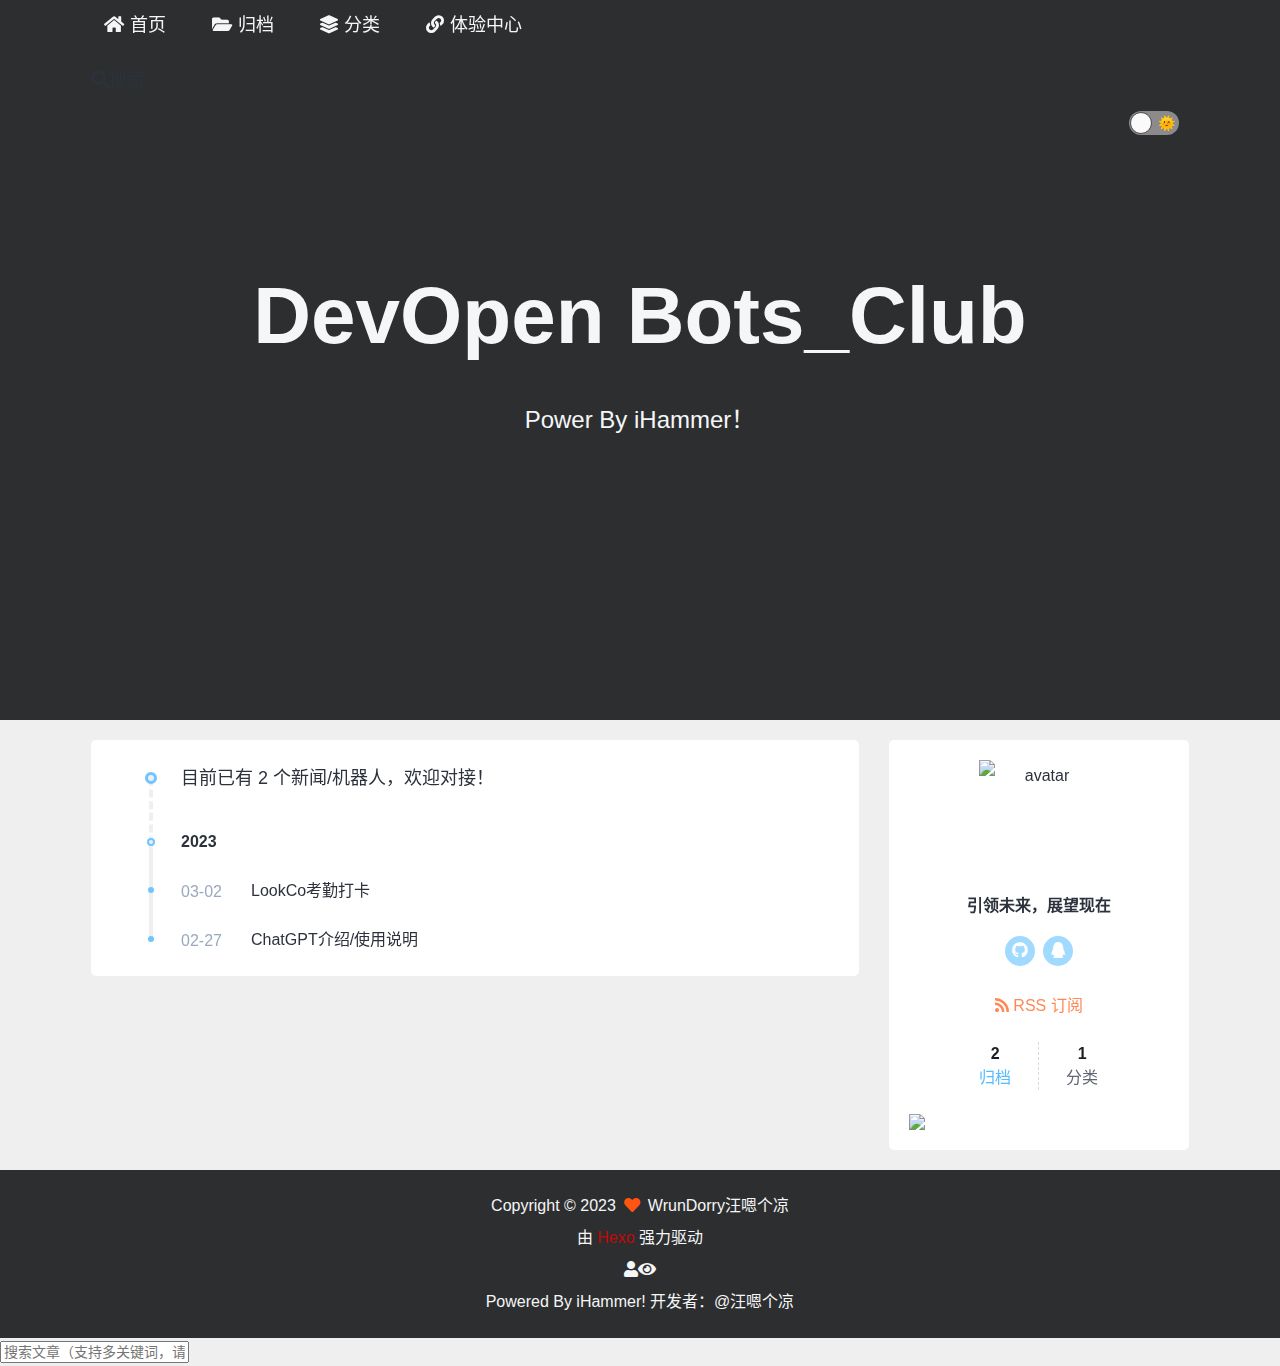
==== archives/index.html @ cbc40af6 "Site updated: 2023-03-05 19:56:07" ====
<!DOCTYPE html><html lang="zh-CN"><head><meta charset="UTF-8"><meta http-equiv="X-UA-Compatible" content="IE=edge"><meta name="viewport" content="width=device-width, initial-scale=1"><meta name="format-detection" content="telephone=no"><meta name="apple-mobile-web-app-capable" content="yes"><meta name="apple-mobile-web-app-status-bar-style" content="black"><link rel="icon" href="/images/icons/favicon-16x16.png?v=2.8.0" type="image/png" sizes="16x16"><link rel="icon" href="/images/icons/favicon-32x32.png?v=2.8.0" type="image/png" sizes="32x32"><meta property="og:type" content="website">
<meta property="og:title" content="DevOpen Bots_Club">
<meta property="og:url" content="https://wrundorry.github.io/archives/index.html">
<meta property="og:site_name" content="DevOpen Bots_Club">
<meta property="og:locale" content="zh_CN">
<meta property="article:author" content="WrunDorry汪嗯个凉">
<meta name="twitter:card" content="summary"><title>归档 | DevOpen Bots_Club</title><link ref="canonical" href="https://wrundorry.github.io/archives/index.html"><link rel="alternate" href="/atom.xml" type="application/atom+xml"><link rel="dns-prefetch" href="https://cdn.jsdelivr.net"><link rel="stylesheet" href="https://cdn.jsdelivr.net/npm/@fortawesome/fontawesome-free@5.12.1/css/all.min.css" type="text/css"><link rel="stylesheet" href="/css/index.css?v=2.8.0"><link rel="stylesheet" href="css/custom.css"><script>var Stun = window.Stun || {};
var CONFIG = {
  root: '/',
  algolia: undefined,
  assistSearch: undefined,
  fontIcon: {"prompt":{"success":"fas fa-check-circle","info":"fas fa-arrow-circle-right","warning":"fas fa-exclamation-circle","error":"fas fa-times-circle"},"copyBtn":"fas fa-copy"},
  sidebar: {"offsetTop":"20px","tocMaxDepth":6},
  header: {"enable":true,"showOnPost":true,"scrollDownIcon":false},
  postWidget: {"endText":true},
  nightMode: {"enable":true},
  back2top: {"enable":true},
  codeblock: {"style":"default","highlight":"light","wordWrap":false},
  reward: false,
  fancybox: false,
  zoomImage: {"gapAside":"20px"},
  galleryWaterfall: undefined,
  lazyload: false,
  pjax: undefined,
  externalLink: {"icon":{"enable":true,"name":"fas fa-external-link-alt"}},
  shortcuts: undefined,
  prompt: {"copyButton":"复制","copySuccess":"复制成功","copyError":"复制失败"},
  sourcePath: {"js":"js","css":"css","images":"images"},
};

window.CONFIG = CONFIG;</script><meta name="generator" content="Hexo 5.4.2"></head><body><div class="container" id="container"><header class="header" id="header"><div class="header-inner"><nav class="header-nav header-nav--fixed"><div class="header-nav-inner"><div class="header-nav-menubtn"><i class="fas fa-bars"></i></div><div class="header-nav-menu"><div class="header-nav-menu-item"><a class="header-nav-menu-item__link" href="/"><span class="header-nav-menu-item__icon"><i class="fas fa-home"></i></span><span class="header-nav-menu-item__text">首页</span></a></div><div class="header-nav-menu-item"><a class="header-nav-menu-item__link" href="/archives/"><span class="header-nav-menu-item__icon"><i class="fas fa-folder-open"></i></span><span class="header-nav-menu-item__text">归档</span></a></div><div class="header-nav-menu-item"><a class="header-nav-menu-item__link" href="/categories/"><span class="header-nav-menu-item__icon"><i class="fas fa-layer-group"></i></span><span class="header-nav-menu-item__text">分类</span></a></div><div class="header-nav-menu-item"><a class="header-nav-menu-item__link" href="/guild/"><span class="header-nav-menu-item__icon"><i class="fa fa-link"></i></span><span class="header-nav-menu-item__text">体验中心</span></a></div></div><div class="header-nav-search"><span class="header-nav-search__icon"><i class="fas fa-search"></i></span><span class="header-nav-search__text">搜索</span></div><div class="header-nav-mode"><div class="mode"><div class="mode-track"><span class="mode-track-moon"></span><span class="mode-track-sun"></span></div><div class="mode-thumb"></div></div></div></div></nav><div class="header-banner"><div class="header-banner-info"><div class="header-banner-info__title">DevOpen  Bots_Club</div><div class="header-banner-info__subtitle">Power By iHammer！</div></div></div></div></header><main class="main" id="main"><div class="main-inner"><div class="content-wrap" id="content-wrap"><div class="content" id="content"><div class="archive"><div class="archive-total">目前已有 2 个新闻/机器人，欢迎对接！</div><section class="timeline"><time class="timeline-item timeline-item--year">2023</time><article class="timeline-item"><time class="timeline-item__time">03-02</time><h2 class="timeline-item__title"><a class="timeline-item__link" href="/2023/03/02/KaoQin/">LookCo考勤打卡</a></h2></article><article class="timeline-item"><time class="timeline-item__time">02-27</time><h2 class="timeline-item__title"><a class="timeline-item__link" href="/2023/02/27/ChatGPT/">ChatGPT介绍/使用说明</a></h2></article></section></div></div></div><div class="sidebar-wrap" id="sidebar-wrap"><aside class="sidebar" id="sidebar"><section class="sidebar-toc hide"></section><!-- ov = overview--><section class="sidebar-ov"><div class="sidebar-ov-author"><div class="sidebar-ov-author__avatar"><img class="sidebar-ov-author__avatar_img" src="/images/icons/stun-logo.svg" alt="avatar"></div><p class="sidebar-ov-author__text">引领未来，展望现在</p></div><div class="sidebar-ov-social"><a class="sidebar-ov-social-item" href="https://github.com/WrunDorry" target="_blank" rel="noopener" data-popover="Github" data-popover-pos="up"><span class="sidebar-ov-social-item__icon"><i class="fab fa-github"></i></span></a><a class="sidebar-ov-social-item" href="2862443924" target="_blank" rel="noopener" data-popover="QQ" data-popover-pos="up"><span class="sidebar-ov-social-item__icon"><i class="fab fa-qq"></i></span></a></div><div class="sidebar-ov-feed"><span class="sidebar-ov-feed-rss"><a class="sidebar-ov-feed-rss__link" href="/atom.xml" target="_blank" rel="noopener"><span class="sidebar-ov-feed-rss__icon"><i class="fas fa-rss"></i></span><span>RSS 订阅</span></a></span></div><div class="sidebar-ov-state"><a class="sidebar-ov-state-item sidebar-ov-state-item--posts" href="/archives/"><div class="sidebar-ov-state-item__count">2</div><div class="sidebar-ov-state-item__name">归档</div></a><a class="sidebar-ov-state-item sidebar-ov-state-item--categories" href="/categories/"><div class="sidebar-ov-state-item__count">1</div><div class="sidebar-ov-state-item__name">分类</div></a></div><div class="sidebar-ov-cc"><a href="https://creativecommons.org/licenses/by-nc-sa/4.0/deed.en" target="_blank" rel="noopener" data-popover="知识共享许可协议" data-popover-pos="up"><img src="/images/cc-by-nc-sa.svg"></a></div></section></aside></div><div class="clearfix"></div></div></main><footer class="footer" id="footer"><div class="footer-inner"><div><span>Copyright © 2023</span><span class="footer__icon"><i class="fas fa-heart"></i></span><span>WrunDorry汪嗯个凉</span></div><div><span>由 <a href="http://hexo.io/" title="Hexo" target="_blank" rel="noopener">Hexo</a> 强力驱动</span></div><div class="busuanzi"><span class="busuanzi-siteuv"><span class="busuanzi-siteuv__icon" data-popover-pos="up" data-popover="访问人数"><i class="fas fa-user"></i></span><span class="busuanzi-siteuv__value" id="busuanzi_value_site_uv"></span></span><span class="busuanzi-sitepv"><span class="busuanzi-siteuv__icon" data-popover-pos="up" data-popover="浏览总量"><i class="fas fa-eye"></i></span><span class="busuanzi-siteuv__value" id="busuanzi_value_site_pv"></span></span></div><div>Powered By iHammer! 开发者：@汪嗯个凉</div></div></footer><div class="loading-bar" id="loading-bar"><div class="loading-bar__progress"></div></div><div class="back2top" id="back2top"><span class="back2top__icon"><i class="fas fa-rocket"></i></span></div></div><div class="search-mask"></div><div class="search-popup"><span class="search-close"></span><div class="search-input"><input placeholder="搜索文章（支持多关键词，请用空格分隔）"></div><div class="search-results"></div></div><script src="https://cdn.jsdelivr.net/npm/jquery@v3.4.1/dist/jquery.min.js"></script><script src="https://cdn.jsdelivr.net/npm/velocity-animate@1.5.2/velocity.min.js"></script><script src="https://cdn.jsdelivr.net/npm/velocity-animate@1.5.2/velocity.ui.min.js"></script><script>function initSearch() {
  var isXML = true;
  var search_path = 'search.json';

  if (!search_path) {
    search_path = 'search.xml';
  } else if (/json$/i.test(search_path)) {
    isXML = false;
  }

  var path = '/' + search_path;
  $.ajax({
    url: path,
    dataType: isXML ? 'xml' : 'json',
    async: true,
    success: function (res) {
      var datas = isXML ? $('entry', res).map(function () {
        // 将 XML 转为 JSON
        return {
          title: $('title', this).text(),
          content: $('content', this).text(),
          url: $('url', this).text()
        };
      }).get() : res;
      var $input = $('.search-input input');
      var $result = $('.search-results');
      // 搜索对象（标题、内容）的权重，影响显示顺序
      var WEIGHT = { title: 100, content: 1 };
      var searchPost = function () {
        var searchText = $input.val().toLowerCase().trim();
        // 根据空白字符分隔关键字
        var keywords = searchText.split(/[\s]+/);
        // 搜索结果
        var matchPosts = [];

        // 有多个关键字时，将原文字整个保存下来
        if (keywords.length > 1) {
          keywords.push(searchText);
        }
        // 防止未输入字符时搜索
        if (searchText.length > 0) {
          datas.forEach(function (data) {
            var isMatch  = false;
            // 没有标题的文章使用预设的 i18n 变量代替
            var title = (data.title && data.title.trim()) || '[ 文章无标题 ]';
            var titleLower = title && title.toLowerCase();
            // 删除 HTML 标签 和 所有空白字符
            var content = data.content && data.content.replace(/<[^>]+>/g, '');
            var contentLower = content && content.toLowerCase();
            // 删除重复的 /
            var postURL = data.url && decodeURI(data.url).replace(/\/{2,}/g, '/');
            // 标题中匹配到的关键词
            var titleHitSlice = [];
            // 内容中匹配到的关键词
            var contentHitSlice = [];

            keywords.forEach(function (keyword) {
              /**
              * 获取匹配的关键词的索引
              * @param {String} keyword 要匹配的关键字
              * @param {String} text 原文字
              * @param {Boolean} caseSensitive 是否区分大小写
              * @param {Number} weight 匹配对象的权重。权重大的优先显示
              * @return {Array}
              */
              function getIndexByword (word, text, caseSensitive, weight) {
                if (!word || !text) {
                  return [];
                };

                var startIndex = 0; // 每次匹配的开始索引
                var index = -1;     // 匹配到的索引值
                var result = [];    // 匹配结果

                if (!caseSensitive) {
                  word = word.toLowerCase();
                  text = text.toLowerCase();
                }

                while((index = text.indexOf(word, startIndex)) !== -1) {
                  var hasMatch = false;
                  // 索引位置相同的关键词，保留长度较长的
                  titleHitSlice.forEach(function (hit) {
                    if (hit.index === index && hit.word.length < word.length) {
                      hit.word = word;
                      hasMatch = true;
                    }
                  });
                  startIndex = index + word.length;
                  !hasMatch && result.push({ index: index, word: word, weight: weight });
                }
                return result;
              }
              titleHitSlice = titleHitSlice.concat(getIndexByword(keyword, titleLower, false, WEIGHT.title));
              contentHitSlice = contentHitSlice.concat(getIndexByword(keyword, contentLower, false, WEIGHT.content));
            });

            var hitTitle = titleHitSlice.length;
            var hitContent = contentHitSlice.length;

            if (hitTitle > 0 || hitContent > 0) {
              isMatch = true;
            }
            if (isMatch) {
              ;[titleHitSlice, contentHitSlice].forEach(function (hit) {
                // 按照匹配文字的索引的递增顺序排序
                hit.sort(function (left, right) {
                  return left.index - right.index;
                });
              });
              /**
              * 给文本中匹配到的关键词添加标记，从而进行高亮显示
              * @param {String} text 原文本
              * @param {Array} hitSlice 匹配项的索引信息
              * @param {Number} start 开始索引
              * @param {Number} end 结束索引
              * @return {String}
              */
              function highlightKeyword (text, hitSlice, start, end) {
                if (!text || !hitSlice || !hitSlice.length) {
                  return;
                }

                var result = '';
                var startIndex = start;
                var endIndex = end;
                hitSlice.forEach(function (hit) {
                  if (hit.index < startIndex) {
                    return;
                  }

                  var hitWordEnd = hit.index + hit.word.length;
                  result += text.slice(startIndex, hit.index);
                  result += '<b>' + text.slice(hit.index, hitWordEnd) + '</b>';
                  startIndex = hitWordEnd;
                });
                result += text.slice(startIndex, endIndex);
                return result;
              }

              var postData = {};
              // 文章总的搜索权重
              var postWeight = titleHitSlice.length * WEIGHT.title + contentHitSlice.length * WEIGHT.content;
              // 标记匹配关键词后的标题
              var postTitle = highlightKeyword(title, titleHitSlice, 0, title.length) || title;
              // 标记匹配关键词后的内容
              var postContent;
              // 显示内容的长度
              var SHOW_WORD_LENGTH = 200;
              // 命中关键词前的字符显示长度
              var SHOW_WORD_FRONT_LENGTH = 20;
              var SHOW_WORD_END_LENGTH = SHOW_WORD_LENGTH - SHOW_WORD_FRONT_LENGTH;

              // 截取匹配的第一个字符，前后共 200 个字符来显示
              if (contentHitSlice.length > 0) {
                var firstIndex = contentHitSlice[0].index;
                var start = firstIndex > SHOW_WORD_FRONT_LENGTH ? firstIndex - SHOW_WORD_FRONT_LENGTH : 0;
                var end = firstIndex + SHOW_WORD_END_LENGTH;
                postContent = highlightKeyword(content, contentHitSlice, start, end);
              } else { // 未匹配到内容，直接截取前 200 个字符来显示
                postContent = content.slice(0, SHOW_WORD_LENGTH);
              }
              postData.title = postTitle;
              postData.content = postContent;
              postData.url = postURL;
              postData.weight = postWeight;
              matchPosts.push(postData);
            }
          });
        }

        var resultInnerHtml = '';
        if (matchPosts.length) {
          // 按权重递增的顺序排序，使权重大的优先显示
          matchPosts.sort(function (left, right) {
            return right.weight - left.weight;
          });
          resultInnerHtml += '<ul>';
          matchPosts.forEach(function (post) {
            resultInnerHtml += '<li><a class="search-results-title" href="' + post.url + '">';
            resultInnerHtml += post.title;
            resultInnerHtml += '</a><div class="search-results-content">';
            resultInnerHtml += post.content;
            resultInnerHtml += '</div></li>';
          });
          resultInnerHtml += '</ul>';
        } else {
          resultInnerHtml += '<div class="search-results-none"><i class="far fa-meh"></i></div>';
        }
        $result.html(resultInnerHtml);
      };
      $input.on('input', searchPost);
      $input.on('keyup', function (e) {
        if (e.keyCode === Stun.utils.codeToKeyCode('Enter')) {
          searchPost();
        }
      });
    }
  });
}

function closeSearch () {
  $('body').css({ overflow: 'auto' });
  $('.search-popup').css({ display: 'none' });
  $('.search-mask').css({ display: 'none' });
}

window.addEventListener('DOMContentLoaded', function () {
  Stun.utils.pjaxReloadLocalSearch = function () {
    $('.header-nav-search').on('click', function (e) {
      e.stopPropagation();
      $('body').css('overflow', 'hidden');
      $('.search-popup')
        .velocity('stop')
        .velocity('transition.expandIn', {
          duration: 300,
          complete: function () {
            $('.search-popup input').focus();
          }
        });
      $('.search-mask')
        .velocity('stop')
        .velocity('transition.fadeIn', {
          duration: 300
        });

      initSearch();
    });
    $('.search-mask, .search-close').on('click', function () {
      closeSearch();
    });
    $(document).on('keydown', function (e) {
      // Escape <=> 27
      if (e.keyCode === Stun.utils.codeToKeyCode('Escape')) {
        closeSearch();
      }
    });
  };

  Stun.utils.pjaxReloadLocalSearch();
}, false);

function safeOpenUrl(url) {
  var newTab = window.open();
  newTab.opener = null;
  newTab.location = url;
}

function extSearch(engine) {
  var engines = {
    google: 'https://www.google.com/search?q=',
    bing: 'https://cn.bing.com/search?q=',
    baidu: 'https://www.baidu.com/s?ie=UTF-8&wd=',
  };
  var host = window.location.host;
  var query = $('.search-input input').val().toLowerCase().trim();
  var uri = engines[engine] + query + ' site:' + host;

  if (query) {
    safeOpenUrl(uri);
  } else {
    Stun.utils.popAlert('warning', '请输入字符');
  }
}

var assistSearchList = window.CONFIG.assistSearch;

if (Array.isArray(assistSearchList)) {
  assistSearchList.forEach(function (name) {
    document.querySelector('.search-btns-item--' + name).addEventListener('click', function () {
      extSearch(name);
    }, false);
  });
}</script><script src="https://cdn.jsdelivr.net/gh/sukkaw/busuanzi@latest/bsz.pure.mini.js" async></script><script src="/js/utils.js?v=2.8.0"></script><script src="/js/stun-boot.js?v=2.8.0"></script><script src="/js/scroll.js?v=2.8.0"></script><script src="/js/header.js?v=2.8.0"></script><script src="/js/sidebar.js?v=2.8.0"></script><script type="application/json" src="/search.json"></script></body></html>
---- css/index.css ----
html {
  line-height: 1.15; /* 1 */
  -webkit-text-size-adjust: 100%; /* 2 */
}
body {
  margin: 0;
}
main {
  display: block;
}
h1 {
  margin: 0.67em 0;
  font-size: 2em;
}
hr {
  overflow: visible; /* 2 */
  box-sizing: content-box; /* 1 */
  height: 0; /* 1 */
}
pre {
  font-family: monospace, monospace; /* 1 */
  font-size: 1em; /* 2 */
}
a {
  background-color: transparent;
}
abbr[title] {
  border-bottom: none; /* 1 */
  text-decoration: underline; /* 2 */
  text-decoration: underline dotted; /* 2 */
}
b,
strong {
  font-weight: bolder;
}
code,
kbd,
samp {
  font-family: monospace, monospace; /* 1 */
  font-size: 1em; /* 2 */
}
small {
  font-size: 80%;
}
sub,
sup {
  position: relative;
  font-size: 75%;
  line-height: 0;
  vertical-align: baseline;
}
sub {
  bottom: -0.25em;
}
sup {
  top: -0.5em;
}
img {
  border-style: none;
}
button,
input,
optgroup,
select,
textarea {
  margin: 0; /* 2 */
  font-family: inherit; /* 1 */
  font-size: 100%; /* 1 */
  line-height: 1.15; /* 1 */
}
button,
input {
  overflow: visible; /* 1 */
}
button,
select {
  text-transform: none; /* 1 */
}
button,
[type='button'],
[type='reset'],
[type='submit'] {
  -webkit-appearance: button;
}
button::-moz-focus-inner,
[type='button']::-moz-focus-inner,
[type='reset']::-moz-focus-inner,
[type='submit']::-moz-focus-inner {
  border-style: none;
  padding: 0;
}
button:-moz-focusring,
[type='button']:-moz-focusring,
[type='reset']:-moz-focusring,
[type='submit']:-moz-focusring {
  outline: 1px dotted ButtonText;
}
fieldset {
  padding: 0.35em 0.75em 0.625em;
}
legend {
  display: table; /* 1 */
  box-sizing: border-box; /* 1 */
  padding: 0; /* 3 */
  max-width: 100%; /* 1 */
  white-space: normal; /* 1 */
  color: inherit; /* 2 */
}
progress {
  vertical-align: baseline;
}
textarea {
  overflow: auto;
}
[type='checkbox'],
[type='radio'] {
  box-sizing: border-box; /* 1 */
  padding: 0; /* 2 */
}
[type='number']::-webkit-inner-spin-button,
[type='number']::-webkit-outer-spin-button {
  height: auto;
}
[type='search'] {
  outline-offset: -2px; /* 2 */
  -webkit-appearance: textfield; /* 1 */
}
[type='search']::-webkit-search-decoration {
  -webkit-appearance: none;
}
::-webkit-file-upload-button {
  font: inherit; /* 2 */
  -webkit-appearance: button; /* 1 */
}
details {
  display: block;
}
summary {
  display: list-item;
}
template {
  display: none;
}
[hidden] {
  display: none;
}
html {
  line-height: 1.15; /* 1 */
  -webkit-text-size-adjust: 100%; /* 2 */
}
body {
  margin: 0;
}
main {
  display: block;
}
h1 {
  margin: 0.67em 0;
  font-size: 2em;
}
hr {
  overflow: visible; /* 2 */
  -webkit-box-sizing: content-box;
  -moz-box-sizing: content-box;
  box-sizing: content-box; /* 1 */
  height: 0; /* 1 */
}
pre {
  font-family: monospace, monospace; /* 1 */
  font-size: 1em; /* 2 */
}
a {
  background-color: transparent;
}
abbr[title] {
  border-bottom: none; /* 1 */
  text-decoration: underline; /* 2 */
  text-decoration: underline dotted; /* 2 */
}
b,
strong {
  font-weight: bolder;
}
code,
kbd,
samp {
  font-family: monospace, monospace; /* 1 */
  font-size: 1em; /* 2 */
}
small {
  font-size: 80%;
}
sub,
sup {
  position: relative;
  font-size: 75%;
  line-height: 0;
  vertical-align: baseline;
}
sub {
  bottom: -0.25em;
}
sup {
  top: -0.5em;
}
img {
  border-style: none;
}
button,
input,
optgroup,
select,
textarea {
  margin: 0; /* 2 */
  font-family: inherit; /* 1 */
  font-size: 100%; /* 1 */
  line-height: 1.15; /* 1 */
}
button,
input {
  overflow: visible; /* 1 */
}
button,
select {
  text-transform: none; /* 1 */
}
button,
[type='button'],
[type='reset'],
[type='submit'] {
  -webkit-appearance: button;
}
button::-moz-focus-inner,
[type='button']::-moz-focus-inner,
[type='reset']::-moz-focus-inner,
[type='submit']::-moz-focus-inner {
  border-style: none;
  padding: 0;
}
button:-moz-focusring,
[type='button']:-moz-focusring,
[type='reset']:-moz-focusring,
[type='submit']:-moz-focusring {
  outline: 1px dotted ButtonText;
}
fieldset {
  padding: 0.35em 0.75em 0.625em;
}
legend {
  display: table; /* 1 */
  -webkit-box-sizing: border-box;
  -moz-box-sizing: border-box;
  box-sizing: border-box; /* 1 */
  padding: 0; /* 3 */
  max-width: 100%; /* 1 */
  white-space: normal; /* 1 */
  color: inherit; /* 2 */
}
progress {
  vertical-align: baseline;
}
textarea {
  overflow: auto;
}
[type='checkbox'],
[type='radio'] {
  -webkit-box-sizing: border-box;
  -moz-box-sizing: border-box;
  box-sizing: border-box; /* 1 */
  padding: 0; /* 2 */
}
[type='number']::-webkit-inner-spin-button,
[type='number']::-webkit-outer-spin-button {
  height: auto;
}
[type='search'] {
  outline-offset: -2px; /* 2 */
  -webkit-appearance: textfield; /* 1 */
}
[type='search']::-webkit-search-decoration {
  -webkit-appearance: none;
}
::-webkit-file-upload-button {
  font: inherit; /* 2 */
  -webkit-appearance: button; /* 1 */
}
details {
  display: block;
}
summary {
  display: list-item;
}
template {
  display: none;
}
[hidden] {
  display: none;
}
:root {
  --color-gray-100: #fff;
  --color-gray-150: #f9f9f9;
  --color-gray-200: #f5f6f7;
  --color-gray-250: #efefef;
  --color-gray-260: #e5e7ea;
  --color-gray-300: #dadada;
  --color-gray-400: #ccd0d5;
  --color-gray-500: #bec3c9;
  --color-gray-550: #adadad;
  --color-gray-600: #8d949e;
  --color-gray-650: #757474;
  --color-gray-700: #606770;
  --color-gray-800: #444950;
  --color-gray-850: #303846;
  --color-gray-900: #2c323c;
  --color-gray-950: #1c1e21;
  --color-font: var(--color-gray-900);
  --color-card: var(--color-gray-100);
  --color-blue-200: #ebeef5;
}
html.nightmode {
  --color-gray-100: #1c1e21;
  --color-gray-150: #2c323c;
  --color-gray-200: #303846;
  --color-gray-250: #444950;
  --color-gray-260: #555b64;
  --color-gray-300: #606770;
  --color-gray-400: #757474;
  --color-gray-500: #8d949e;
  --color-gray-550: #959595;
  --color-gray-600: #bec3c9;
  --color-gray-650: #ccd0d5;
  --color-gray-700: #dadada;
  --color-gray-800: #eaecef;
  --color-gray-850: #f5f6f7;
  --color-gray-900: #f9f9f9;
  --color-gray-950: #fff;
  --color-font: var(--color-gray-600);
  --color-card: var(--color-gray-150);
  --color-blue-200: #444950;
}
::selection {
  color: #fff;
  background-color: #8be0e1;
}
*,
*::before,
*::after {
  -webkit-box-sizing: inherit;
  -moz-box-sizing: inherit;
  box-sizing: inherit;
}
html {
  -webkit-box-sizing: border-box;
  -moz-box-sizing: border-box;
  box-sizing: border-box;
  font-size: 20px;
}
body {
  margin: 0;
  padding: 0;
  font-family: 'PingFang SC', 'Microsoft YaHei', sans-serif, Arial;
  font-size: 14px;
  line-height: 2;
  color: var(--color-font);
  background-color: var(--color-gray-250);
}
h1,
h2,
h3,
h4,
h5,
h6 {
  padding: 0;
  font-family: 'PingFang SC', 'Microsoft YaHei', sans-serif, Arial;
  font-weight: 700;
  line-height: 1.5;
}
h1 {
  font-size: 2em;
}
h2 {
  font-size: 1.5em;
}
h3 {
  font-size: 1.25em;
}
h4 {
  font-size: 1em;
}
h5 {
  font-size: 0.875em;
}
h6 {
  font-size: 0.85em;
}
p {
  margin: 0 0 1rem;
}
a {
  text-decoration: none;
  color: #058ed2;
  background-color: transparent;
  outline: none;
  cursor: pointer;
}
img,
video,
iframe {
  display: block;
  margin-right: auto;
  margin-left: auto;
  max-width: 100%;
}
hr {
  margin: 1rem 0;
  border: 2px dashed #b8dcfd;
  height: 0;
}
blockquote {
  margin: 0;
  border-left: 5px solid var(--color-gray-300);
  padding: 0 1rem;
  background-color: var(--color-gray-200);
}
blockquote cite::before {
  content: '--';
  padding: 0 0.25rem;
}
code {
  white-space: normal;
  word-wrap: break-word;
  word-break: break-word;
  border-radius: 3px;
  padding: 1px 5px;
  font-family: 'Source Code Pro', Consolas, Menlo, Monaco, 'Courier New', monospace;
  font-size: 0.95em;
  color: var(--color-gray-700);
  background-color: var(--color-gray-200);
}
dt {
  font-weight: 700;
}
dd {
  margin: 0;
  padding: 0;
}
table {
  border-spacing: 0;
  border-collapse: collapse;
  width: 100%;
}
th,
td {
  border: 1px solid var(--color-blue-200);
  padding: 0 5px;
}
acronym,
abbr {
  cursor: help;
}
kbd {
  display: inline-block;
  border: 1px solid var(--color-gray-500);
  border-radius: 3px;
  padding: 0.1rem 0.2rem;
  font-family: consolas, 'Liberation Mono', courier, monospace;
  font-size: 0.85em;
  font-weight: 700;
  line-height: 1;
  white-space: nowrap;
  color: var(--color-gray-850);
  background-color: var(--color-gray-150);
  -webkit-box-shadow: 0 -1px 0 var(--color-gray-300) inset;
  box-shadow: 0 -1px 0 var(--color-gray-300) inset;
}
.clearfix {
  zoom: 1;
}
.clearfix:before,
.clearfix:after {
  content: "";
  display: table;
}
.clearfix:after {
  clear: both;
}
[data-popover] {
  position: relative;
}
[data-popover]::before {
  position: absolute;
  top: 0;
  left: 50%;
  z-index: 2;
  font-family: sans-serif, Arial;
  font-size: 14px;
  font-weight: normal;
  font-style: normal;
  line-height: 2;
  white-space: nowrap;
  color: #fff;
  background-color: rgba(0,0,0,0.9);
  opacity: 0;
  -ms-filter: "progid:DXImageTransform.Microsoft.Alpha(Opacity=0)";
  filter: alpha(opacity=0);
  text-shadow: none;
  -webkit-transition: opacity 0.2s ease, -webkit-transform 0.2s ease;
  -moz-transition: opacity 0.2s ease, -moz-transform 0.2s ease;
  -o-transition: opacity 0.2s ease, -o-transform 0.2s ease;
  -ms-transition: opacity 0.2s ease, -ms-transform 0.2s ease;
  transition: opacity 0.2s ease, transform 0.2s ease;
  -webkit-transform: translate(-50%, -70%);
  -moz-transform: translate(-50%, -70%);
  -o-transform: translate(-50%, -70%);
  -ms-transform: translate(-50%, -70%);
  transform: translate(-50%, -70%);
  pointer-events: none;
}
[data-popover]::before {
  content: attr(data-popover);
  border-radius: 4px;
  padding: 0.2rem 0.6rem;
}
@media (min-width: 991.98px) {
  [data-popover-pos='up']:hover::before {
    opacity: 1;
    -ms-filter: none;
    filter: none;
    -webkit-transform: translate(-50%, -120%);
    -moz-transform: translate(-50%, -120%);
    -o-transform: translate(-50%, -120%);
    -ms-transform: translate(-50%, -120%);
    transform: translate(-50%, -120%);
  }
}
.stun-message {
  position: fixed;
  top: 1rem;
  left: 50%;
  z-index: 2;
  -webkit-transform: translateX(-50%);
  -moz-transform: translateX(-50%);
  -o-transform: translateX(-50%);
  -ms-transform: translateX(-50%);
  transform: translateX(-50%);
}
.stun-alert {
  position: relative;
  border-radius: 3px;
  padding: 8px 12px;
  font-size: 16px;
  line-height: 1rem;
  background-color: #fff;
  -webkit-box-shadow: 0 4px 12px rgba(0,0,0,0.15);
  box-shadow: 0 4px 12px rgba(0,0,0,0.15);
}
.stun-alert-success {
  color: #52c41a;
}
.stun-alert-success ~ i {
  color: #52c41a;
}
.stun-alert-info {
  color: #1890ff;
}
.stun-alert-info ~ i {
  color: #1890ff;
}
.stun-alert-warning {
  color: #faad14;
}
.stun-alert-warning ~ i {
  color: #faad14;
}
.stun-alert-error {
  color: #f5222d;
}
.stun-alert-error ~ i {
  color: #f5222d;
}
.stun-alert-description {
  margin-left: 0.5rem;
}
.anime-close::before,
.anime-close::after {
  -webkit-transition: -webkit-transform 0.2s ease;
  -moz-transition: -moz-transform 0.2s ease;
  -o-transition: -o-transform 0.2s ease;
  -ms-transition: -ms-transform 0.2s ease;
  transition: transform 0.2s ease;
  -webkit-transform: rotate(-45deg);
  -moz-transform: rotate(-45deg);
  -o-transform: rotate(-45deg);
  -ms-transform: rotate(-45deg);
  transform: rotate(-45deg);
}
.anime-close::after {
  -webkit-transform: rotate(-135deg);
  -moz-transform: rotate(-135deg);
  -o-transform: rotate(-135deg);
  -ms-transform: rotate(-135deg);
  transform: rotate(-135deg);
}
.anime-close:hover::before,
.anime-close:hover::after {
  -webkit-transform: rotate(0);
  -moz-transform: rotate(0);
  -o-transform: rotate(0);
  -ms-transform: rotate(0);
  transform: rotate(0);
}
body {
  position: relative;
}
body::after {
  content: '';
  display: block;
  position: absolute;
  top: 0;
  left: 0;
  width: 100%;
  height: 100%;
  position: fixed;
  height: 100vh;
  z-index: -2;
  background: url("https://fb-cdn.fanbook.mobi/fanbook/app/files/chatroom/image/d77f8709fbd75c93c053d73039ce1129.jpg") no-repeat center/cover;
}
.container {
  white-space: normal;
  word-wrap: break-word;
  word-break: break-word;
  display: -webkit-box;
  display: -moz-box;
  display: -webkit-flex;
  display: -ms-flexbox;
  display: box;
  display: flex;
  overflow: hidden; /* !!! */
  position: relative;
  min-height: 100vh;
  -webkit-box-orient: vertical;
  -moz-box-orient: vertical;
  -o-box-orient: vertical;
  -webkit-flex-direction: column;
  -ms-flex-direction: column;
  flex-direction: column;
}
.header {
  -webkit-box-flex: 1;
  -moz-box-flex: 1;
  -o-box-flex: 1;
  box-flex: 1;
  -webkit-flex: 0 0 auto;
  -ms-flex: 0 0 auto;
  flex: 0 0 auto;
}
.footer {
  -webkit-box-flex: 1;
  -moz-box-flex: 1;
  -o-box-flex: 1;
  box-flex: 1;
  -webkit-flex: 0 0 auto;
  -ms-flex: 0 0 auto;
  flex: 0 0 auto;
}
.main {
  width: 100%;
  -webkit-box-flex: 1;
  -moz-box-flex: 1;
  -o-box-flex: 1;
  box-flex: 1;
  -webkit-flex: 1 0 auto;
  -ms-flex: 1 0 auto;
  flex: 1 0 auto;
}
.main-inner {
  margin: 0 auto;
  padding: 20px;
  width: 100%;
  font-size: 16px;
}
.content-wrap {
  width: calc(100% - 330px);
  float: left;
}
.content-wrap--noside {
  float: none;
  margin: 0 auto;
}
.content {
  width: 100%;
  border-radius: 5px;
  padding: 1rem 2rem;
  background-color: var(--color-card);
}
.content img {
  border: 1px solid var(--color-gray-300);
  border-radius: 3px;
  padding: 0.2rem;
}
.content h1:hover .heading-link,
.content h2:hover .heading-link,
.content h3:hover .heading-link,
.content h4:hover .heading-link,
.content h5:hover .heading-link,
.content h6:hover .heading-link {
  visibility: visible;
}
.heading-link {
  display: inline-block;
  visibility: hidden;
  margin: -10px 0 0 -20px;
  padding-right: 5px;
  width: 20px;
  height: 16px;
  font-size: 16px;
  line-height: 20px;
  vertical-align: middle;
  color: var(--color-font);
}
.content-home {
  padding: 0 !important;
  background-color: transparent;
}
.pullquote.left {
  text-align: left;
}
.pullquote.right {
  text-align: right;
}
.post-body h1,
.post-body h2 {
  border-bottom: 1px solid var(--color-gray-250);
  padding-bottom: 0.3em;
}
.table-container {
  overflow: auto;
  margin-bottom: 1rem;
}
.header-inner {
  width: 100%;
  font-size: 18px;
  background-color: #2d2e30;
  height: 80vh;
}
.header-inner--bgcolor {
  background-color: #333;
}
.header-inner--height {
  height: 50px !important;
}
.header-nav {
  position: relative;
  top: 0;
  left: 0;
  z-index: 1;
  width: 100%;
  height: 50px;
  -webkit-transition: -webkit-transform 0.2s ease-out, background-color 0.2s ease;
  -moz-transition: -moz-transform 0.2s ease-out, background-color 0.2s ease;
  -o-transition: -o-transform 0.2s ease-out, background-color 0.2s ease;
  -ms-transition: -ms-transform 0.2s ease-out, background-color 0.2s ease;
  transition: transform 0.2s ease-out, background-color 0.2s ease;
}
.header-nav--fixed {
  position: fixed;
  -webkit-transform: translateY(0);
  -moz-transform: translateY(0);
  -o-transform: translateY(0);
  -ms-transform: translateY(0);
  transform: translateY(0);
}
.header-nav--sticky {
  position: fixed;
  background-color: #333;
  -webkit-transform: translateY(-100%);
  -moz-transform: translateY(-100%);
  -o-transform: translateY(-100%);
  -ms-transform: translateY(-100%);
  transform: translateY(-100%);
}
.header-nav.slider--down {
  -webkit-transform: translateY(0);
  -moz-transform: translateY(0);
  -o-transform: translateY(0);
  -ms-transform: translateY(0);
  transform: translateY(0);
}
.header-nav.slider--up {
  -webkit-transform: translateY(-100%);
  -moz-transform: translateY(-100%);
  -o-transform: translateY(-100%);
  -ms-transform: translateY(-100%);
  transform: translateY(-100%);
}
.header-nav.slider--clear {
  -webkit-transition: background-color 0.2s ease;
  -moz-transition: background-color 0.2s ease;
  -o-transition: background-color 0.2s ease;
  -ms-transition: background-color 0.2s ease;
  transition: background-color 0.2s ease;
}
.header-nav-inner {
  margin: 0 auto;
  padding: 20px;
  padding-top: 0 !important;
  padding-bottom: 0 !important;
  width: 100%;
  height: 100%;
}
.header-nav-menubtn {
  display: none;
  padding: 0 0.5rem;
  line-height: 50px;
  color: #f5f6f7;
  cursor: pointer;
}
.header-nav-menu-item__link,
.header-nav-submenu-item__link {
  display: block;
  color: #f5f6f7;
}
.header-nav-menu-item__icon,
.header-nav-submenu-item__icon,
.header-nav-menu-item__text,
.header-nav-submenu-item__text {
  margin: 0 3px;
}
.header-nav-menu-item__link {
  padding: 0 0.5rem;
  -webkit-transition: color 0.2s ease, background-color 0.2s ease;
  -moz-transition: color 0.2s ease, background-color 0.2s ease;
  -o-transition: color 0.2s ease, background-color 0.2s ease;
  -ms-transition: color 0.2s ease, background-color 0.2s ease;
  transition: color 0.2s ease, background-color 0.2s ease;
}
.header-nav-menu-item__link:hover {
  color: #f4f5f5;
  background-color: #999;
}
.header-nav-submenu-item__link {
  padding: 0.75rem 0.5rem;
  -webkit-transition: color 0.2s ease, background-color 0.2s ease;
  -moz-transition: color 0.2s ease, background-color 0.2s ease;
  -o-transition: color 0.2s ease, background-color 0.2s ease;
  -ms-transition: color 0.2s ease, background-color 0.2s ease;
  transition: color 0.2s ease, background-color 0.2s ease;
}
.header-nav-submenu-item__link:hover {
  color: #f4f5f5;
  background-color: #999;
}
.header-nav-menu {
  display: none;
  height: 100%;
  line-height: 50px;
}
.header-nav-menu-item {
  float: left;
  position: relative;
  margin: 0 1rem 0 0;
  height: 50px;
  text-align: center;
  cursor: pointer;
}
.header-nav-menu-item:last-child {
  margin: 0;
}
.header-nav-submenu {
  display: none;
  position: absolute;
  right: -0.5rem;
  left: -0.5rem;
  width: auto;
  background-color: #2d2e30;
}
.header-nav-submenu.hide--force {
  display: none !important;
}
.header-nav-submenu-item {
  margin: 0;
  padding: 0;
  width: 100%;
  font-size: 18px;
  line-height: 1;
  text-align: center;
}
.header-nav-mode {
  display: -webkit-box;
  display: -moz-box;
  display: -webkit-flex;
  display: -ms-flexbox;
  display: box;
  display: flex;
  float: right;
  padding: 0 0.5rem;
  height: 100%;
  line-height: 50px;
  -webkit-box-align: center;
  -moz-box-align: center;
  -o-box-align: center;
  -ms-flex-align: center;
  -webkit-align-items: center;
  align-items: center;
}
.header-banner {
  position: relative;
  z-index: 0;
  width: 100%;
  height: 100%;
  background: url("https://fb-cdn.fanbook.mobi/fanbook/app/files/chatroom/image/d77f8709fbd75c93c053d73039ce1129.jpg") no-repeat center/cover;
}
.header-banner-info {
  position: absolute;
  top: 50%;
  left: 0;
  padding: 0 0.5rem;
  width: 100%;
  text-align: center;
  -webkit-transform: translateY(-50%);
  -moz-transform: translateY(-50%);
  -o-transform: translateY(-50%);
  -ms-transform: translateY(-50%);
  transform: translateY(-50%);
}
.header-banner-info__title {
  margin-bottom: 2rem;
  font-size: 4rem;
  font-weight: 700;
  line-height: 1;
  color: #f5f6f7;
}
.header-banner-info__subtitle {
  font-size: 1.2rem;
  font-weight: 400;
  color: #f5f6f7;
}
.footer__icon {
  display: inline-block;
  margin: 0 0.4rem;
  font-size: 1em;
  color: #f51;
  -webkit-animation: footerHeartBeat 1.2s infinite;
  -moz-animation: footerHeartBeat 1.2s infinite;
  -o-animation: footerHeartBeat 1.2s infinite;
  -ms-animation: footerHeartBeat 1.2s infinite;
  animation: footerHeartBeat 1.2s infinite;
}
@-moz-keyframes footerHeartBeat {
  0% {
    -webkit-transform: scale(1);
    -moz-transform: scale(1);
    -o-transform: scale(1);
    -ms-transform: scale(1);
    transform: scale(1);
  }
  15% {
    -webkit-transform: scale(1.2);
    -moz-transform: scale(1.2);
    -o-transform: scale(1.2);
    -ms-transform: scale(1.2);
    transform: scale(1.2);
  }
  30% {
    -webkit-transform: scale(1);
    -moz-transform: scale(1);
    -o-transform: scale(1);
    -ms-transform: scale(1);
    transform: scale(1);
  }
  45% {
    -webkit-transform: scale(1.2);
    -moz-transform: scale(1.2);
    -o-transform: scale(1.2);
    -ms-transform: scale(1.2);
    transform: scale(1.2);
  }
}
@-webkit-keyframes footerHeartBeat {
  0% {
    -webkit-transform: scale(1);
    -moz-transform: scale(1);
    -o-transform: scale(1);
    -ms-transform: scale(1);
    transform: scale(1);
  }
  15% {
    -webkit-transform: scale(1.2);
    -moz-transform: scale(1.2);
    -o-transform: scale(1.2);
    -ms-transform: scale(1.2);
    transform: scale(1.2);
  }
  30% {
    -webkit-transform: scale(1);
    -moz-transform: scale(1);
    -o-transform: scale(1);
    -ms-transform: scale(1);
    transform: scale(1);
  }
  45% {
    -webkit-transform: scale(1.2);
    -moz-transform: scale(1.2);
    -o-transform: scale(1.2);
    -ms-transform: scale(1.2);
    transform: scale(1.2);
  }
}
@-o-keyframes footerHeartBeat {
  0% {
    -webkit-transform: scale(1);
    -moz-transform: scale(1);
    -o-transform: scale(1);
    -ms-transform: scale(1);
    transform: scale(1);
  }
  15% {
    -webkit-transform: scale(1.2);
    -moz-transform: scale(1.2);
    -o-transform: scale(1.2);
    -ms-transform: scale(1.2);
    transform: scale(1.2);
  }
  30% {
    -webkit-transform: scale(1);
    -moz-transform: scale(1);
    -o-transform: scale(1);
    -ms-transform: scale(1);
    transform: scale(1);
  }
  45% {
    -webkit-transform: scale(1.2);
    -moz-transform: scale(1.2);
    -o-transform: scale(1.2);
    -ms-transform: scale(1.2);
    transform: scale(1.2);
  }
}
@keyframes footerHeartBeat {
  0% {
    -webkit-transform: scale(1);
    -moz-transform: scale(1);
    -o-transform: scale(1);
    -ms-transform: scale(1);
    transform: scale(1);
  }
  15% {
    -webkit-transform: scale(1.2);
    -moz-transform: scale(1.2);
    -o-transform: scale(1.2);
    -ms-transform: scale(1.2);
    transform: scale(1.2);
  }
  30% {
    -webkit-transform: scale(1);
    -moz-transform: scale(1);
    -o-transform: scale(1);
    -ms-transform: scale(1);
    transform: scale(1);
  }
  45% {
    -webkit-transform: scale(1.2);
    -moz-transform: scale(1.2);
    -o-transform: scale(1.2);
    -ms-transform: scale(1.2);
    transform: scale(1.2);
  }
}
.footer-inner {
  position: relative;
  padding: 1rem;
  font-size: 16px;
  text-align: center;
  color: #f5f6f7;
  background-color: #2d2e30;
}
.footer a {
  color: #c20808;
  -webkit-transition: color 0.2s ease;
  -moz-transition: color 0.2s ease;
  -o-transition: color 0.2s ease;
  -ms-transition: color 0.2s ease;
  transition: color 0.2s ease;
}
.footer a:hover {
  color: #ed0b0b;
}
.footer__devider {
  margin: 0 10px;
}
.sidebar {
  border-radius: 5px;
  padding: 1rem 2rem;
  background-color: var(--color-card);
  padding: 1rem;
  width: 300px;
  font-size: 16px;
}
.sidebar--sticky {
  position: fixed;
  top: 20px;
  z-index: 0;
  -webkit-transform: translateZ(0);
  -moz-transform: translateZ(0);
  -o-transform: translateZ(0);
  -ms-transform: translateZ(0);
  transform: translateZ(0);
}
.sidebar .hide {
  display: none;
}
.sidebar-wrap {
  width: 300px;
  float: right;
}
.sidebar-nav {
  padding-bottom: 1em;
  text-align: center;
}
.sidebar-nav-toc,
.sidebar-nav-ov {
  border-bottom: 1px solid var(--color-gray-150);
  padding: 0.3em 0.5em;
  color: var(--color-gray-800);
  -webkit-transition: opacity 0.2s;
  -moz-transition: opacity 0.2s;
  -o-transition: opacity 0.2s;
  -ms-transition: opacity 0.2s;
  transition: opacity 0.2s;
}
.sidebar-nav-toc:hover,
.sidebar-nav-ov:hover {
  color: #fc6423;
  cursor: pointer;
}
.sidebar-nav .current {
  border-color: #fc6423;
  color: #fc6423;
}
.sidebar-toc {
  overflow: auto;
  position: relative;
  max-height: 70vh;
  white-space: normal;
  word-wrap: break-word;
  word-break: break-word;
}
.sidebar-toc .toc-child {
  display: none;
}
.sidebar-toc .active > .toc-child {
  display: block;
}
.sidebar-toc .current > .toc-child {
  display: block;
}
.sidebar-toc .active > a,
.sidebar-toc .current > a {
  color: #fc6423;
  -webkit-transition: color 0.3s;
  -moz-transition: color 0.3s;
  -o-transition: color 0.3s;
  -ms-transition: color 0.3s;
  transition: color 0.3s;
}
.sidebar-toc ol,
.sidebar-toc li {
  list-style: none;
}
.sidebar-toc ol {
  margin: 0;
  padding-left: 1em;
}
.sidebar-ov-author {
  width: 100%;
  text-align: center;
}
.sidebar-ov-author__avatar {
  margin: 0 auto;
  width: 120px;
  height: 120px;
}
.sidebar-ov-author__avatar_img {
  opacity: 1;
  -ms-filter: none;
  filter: none;
}
.sidebar-ov-author__avatar:hover .sidebar-ov-author__avatar_img {
  -webkit-animation: avatar-shake 0.8s both ease-out;
  -moz-animation: avatar-shake 0.8s both ease-out;
  -o-animation: avatar-shake 0.8s both ease-out;
  -ms-animation: avatar-shake 0.8s both ease-out;
  animation: avatar-shake 0.8s both ease-out;
}
@-moz-keyframes avatar-shake {
  0% {
    -webkit-transform: scale(1);
    -moz-transform: scale(1);
    -o-transform: scale(1);
    -ms-transform: scale(1);
    transform: scale(1);
  }
  10%, 20% {
    -webkit-transform: scale(0.9) rotate(3deg);
    -moz-transform: scale(0.9) rotate(3deg);
    -o-transform: scale(0.9) rotate(3deg);
    -ms-transform: scale(0.9) rotate(3deg);
    transform: scale(0.9) rotate(3deg);
  }
  30%, 50%, 70%, 90% {
    -webkit-transform: scale(1.1) rotate(-3deg);
    -moz-transform: scale(1.1) rotate(-3deg);
    -o-transform: scale(1.1) rotate(-3deg);
    -ms-transform: scale(1.1) rotate(-3deg);
    transform: scale(1.1) rotate(-3deg);
  }
  40%, 60%, 80% {
    -webkit-transform: scale(1.1) rotate(3deg);
    -moz-transform: scale(1.1) rotate(3deg);
    -o-transform: scale(1.1) rotate(3deg);
    -ms-transform: scale(1.1) rotate(3deg);
    transform: scale(1.1) rotate(3deg);
  }
  100% {
    -webkit-transform: scale(1);
    -moz-transform: scale(1);
    -o-transform: scale(1);
    -ms-transform: scale(1);
    transform: scale(1);
  }
}
@-webkit-keyframes avatar-shake {
  0% {
    -webkit-transform: scale(1);
    -moz-transform: scale(1);
    -o-transform: scale(1);
    -ms-transform: scale(1);
    transform: scale(1);
  }
  10%, 20% {
    -webkit-transform: scale(0.9) rotate(3deg);
    -moz-transform: scale(0.9) rotate(3deg);
    -o-transform: scale(0.9) rotate(3deg);
    -ms-transform: scale(0.9) rotate(3deg);
    transform: scale(0.9) rotate(3deg);
  }
  30%, 50%, 70%, 90% {
    -webkit-transform: scale(1.1) rotate(-3deg);
    -moz-transform: scale(1.1) rotate(-3deg);
    -o-transform: scale(1.1) rotate(-3deg);
    -ms-transform: scale(1.1) rotate(-3deg);
    transform: scale(1.1) rotate(-3deg);
  }
  40%, 60%, 80% {
    -webkit-transform: scale(1.1) rotate(3deg);
    -moz-transform: scale(1.1) rotate(3deg);
    -o-transform: scale(1.1) rotate(3deg);
    -ms-transform: scale(1.1) rotate(3deg);
    transform: scale(1.1) rotate(3deg);
  }
  100% {
    -webkit-transform: scale(1);
    -moz-transform: scale(1);
    -o-transform: scale(1);
    -ms-transform: scale(1);
    transform: scale(1);
  }
}
@-o-keyframes avatar-shake {
  0% {
    -webkit-transform: scale(1);
    -moz-transform: scale(1);
    -o-transform: scale(1);
    -ms-transform: scale(1);
    transform: scale(1);
  }
  10%, 20% {
    -webkit-transform: scale(0.9) rotate(3deg);
    -moz-transform: scale(0.9) rotate(3deg);
    -o-transform: scale(0.9) rotate(3deg);
    -ms-transform: scale(0.9) rotate(3deg);
    transform: scale(0.9) rotate(3deg);
  }
  30%, 50%, 70%, 90% {
    -webkit-transform: scale(1.1) rotate(-3deg);
    -moz-transform: scale(1.1) rotate(-3deg);
    -o-transform: scale(1.1) rotate(-3deg);
    -ms-transform: scale(1.1) rotate(-3deg);
    transform: scale(1.1) rotate(-3deg);
  }
  40%, 60%, 80% {
    -webkit-transform: scale(1.1) rotate(3deg);
    -moz-transform: scale(1.1) rotate(3deg);
    -o-transform: scale(1.1) rotate(3deg);
    -ms-transform: scale(1.1) rotate(3deg);
    transform: scale(1.1) rotate(3deg);
  }
  100% {
    -webkit-transform: scale(1);
    -moz-transform: scale(1);
    -o-transform: scale(1);
    -ms-transform: scale(1);
    transform: scale(1);
  }
}
@keyframes avatar-shake {
  0% {
    -webkit-transform: scale(1);
    -moz-transform: scale(1);
    -o-transform: scale(1);
    -ms-transform: scale(1);
    transform: scale(1);
  }
  10%, 20% {
    -webkit-transform: scale(0.9) rotate(3deg);
    -moz-transform: scale(0.9) rotate(3deg);
    -o-transform: scale(0.9) rotate(3deg);
    -ms-transform: scale(0.9) rotate(3deg);
    transform: scale(0.9) rotate(3deg);
  }
  30%, 50%, 70%, 90% {
    -webkit-transform: scale(1.1) rotate(-3deg);
    -moz-transform: scale(1.1) rotate(-3deg);
    -o-transform: scale(1.1) rotate(-3deg);
    -ms-transform: scale(1.1) rotate(-3deg);
    transform: scale(1.1) rotate(-3deg);
  }
  40%, 60%, 80% {
    -webkit-transform: scale(1.1) rotate(3deg);
    -moz-transform: scale(1.1) rotate(3deg);
    -o-transform: scale(1.1) rotate(3deg);
    -ms-transform: scale(1.1) rotate(3deg);
    transform: scale(1.1) rotate(3deg);
  }
  100% {
    -webkit-transform: scale(1);
    -moz-transform: scale(1);
    -o-transform: scale(1);
    -ms-transform: scale(1);
    transform: scale(1);
  }
}
.sidebar-ov-author__text {
  margin: 0.5rem 0 0;
  font-weight: 600;
}
.sidebar-ov-social {
  padding: 0.5rem 0;
  text-align: center;
}
.sidebar-ov-social-item {
  display: inline-block;
  margin: 0.2rem;
  text-align: center;
  color: var(--color-gray-100);
  background-color: #a0daff;
  border-radius: 0.75rem;
  padding: 0 0.25rem;
  min-width: 1.5rem;
  height: 1.5rem;
  line-height: 1.5rem;
  -webkit-transition: background-color 0.2s ease;
  -moz-transition: background-color 0.2s ease;
  -o-transition: background-color 0.2s ease;
  -ms-transition: background-color 0.2s ease;
  transition: background-color 0.2s ease;
}
.sidebar-ov-social-item:hover {
  color: var(--color-gray-100);
  background-color: #4dbaff;
}
.sidebar-ov-feed {
  padding: 0.5rem 0;
  text-align: center;
}
.sidebar-ov-feed-icon {
  margin-right: 0.3em;
}
.sidebar-ov-feed-email,
.sidebar-ov-feed-rss {
  display: inline-block;
  width: 50%;
}
.sidebar-ov-feed-email__link,
.sidebar-ov-feed-rss__link {
  -webkit-transition: color 0.2s ease;
  -moz-transition: color 0.2s ease;
  -o-transition: color 0.2s ease;
  -ms-transition: color 0.2s ease;
  transition: color 0.2s ease;
}
.sidebar-ov-feed-email__icon,
.sidebar-ov-feed-rss__icon {
  margin-right: 0.2rem;
}
.sidebar-ov-feed-email__link {
  color: #54bcff;
}
.sidebar-ov-feed-email__link:hover {
  color: #10a1ff;
}
.sidebar-ov-feed-rss__link {
  color: #ff8956;
}
.sidebar-ov-feed-rss__link:hover {
  color: #ff5912;
}
.sidebar-ov-state {
  padding: 0.5rem 0;
  text-align: center;
}
.sidebar-ov-state-item {
  display: inline-block;
  width: 33.3%;
  line-height: 1.5em;
  -webkit-transition: color 0.2s ease;
  -moz-transition: color 0.2s ease;
  -o-transition: color 0.2s ease;
  -ms-transition: color 0.2s ease;
  transition: color 0.2s ease;
}
.sidebar-ov-state-item:not(:last-child) {
  border-right: 1px dashed var(--color-gray-300);
}
.sidebar-ov-state-item--posts {
  color: #54bcff;
}
.sidebar-ov-state-item--posts:hover {
  color: #0090ed;
}
.sidebar-ov-state-item--categories {
  color: var(--color-gray-700);
}
.sidebar-ov-state-item--categories:hover {
  color: var(--color-gray-900);
}
.sidebar-ov-state-item--tags {
  color: #ff8956;
}
.sidebar-ov-state-item--tags:hover {
  color: #ef4800;
}
.sidebar-ov-state-item__count {
  font-weight: 600;
  color: var(--color-gray-950);
}
.sidebar-ov-cc {
  padding-top: 0.5rem;
  text-align: center;
}
.sidebar-reading {
  overflow: hidden;
  margin-top: 0.5em;
  text-align: center;
}
.sidebar-reading-info {
  margin-bottom: 0.3em;
}
.sidebar-reading-line {
  width: 100%;
  height: 1px;
  background-color: #fc6423;
  -webkit-transition: -webkit-transform 0.2s ease;
  -moz-transition: -moz-transform 0.2s ease;
  -o-transition: -o-transform 0.2s ease;
  -ms-transition: -ms-transform 0.2s ease;
  transition: transform 0.2s ease;
  -webkit-transform: translateX(-100%);
  -moz-transform: translateX(-100%);
  -o-transform: translateX(-100%);
  -ms-transform: translateX(-100%);
  transform: translateX(-100%);
}
.archive {
  margin-left: 1rem;
}
.archive-total {
  position: relative;
  padding: 0 0 1.5rem 1.5rem;
  font-size: calc(1em + 2px);
}
.archive-total::before {
  content: '';
  position: absolute;
  top: 1em;
  bottom: -1em;
  left: 0;
  border-left: 0.2rem dashed var(--color-gray-250);
  -webkit-transform: translateX(-50%);
  -moz-transform: translateX(-50%);
  -o-transform: translateX(-50%);
  -ms-transform: translateX(-50%);
  transform: translateX(-50%);
}
.archive-total::after {
  content: '';
  position: absolute;
  top: 1em;
  left: 0;
  border: 0.15rem solid #6ec5ff;
  border-radius: 50%;
  width: 0.6rem;
  height: 0.6rem;
  background-color: var(--color-gray-250);
  -webkit-transition: border-color 0.2s ease;
  -moz-transition: border-color 0.2s ease;
  -o-transition: border-color 0.2s ease;
  -ms-transition: border-color 0.2s ease;
  transition: border-color 0.2s ease;
  -webkit-transform: translate(-50%, -50%);
  -moz-transform: translate(-50%, -50%);
  -o-transform: translate(-50%, -50%);
  -ms-transform: translate(-50%, -50%);
  transform: translate(-50%, -50%);
}
.archive-total:hover::after {
  border-color: #fc6423;
}
.tagcloud,
.category {
  width: 100%;
}
.tagcloud-total,
.category-total {
  font-size: calc(1em + 10px);
  text-align: center;
  cursor: default;
}
.tagcloud {
  text-align: center;
}
.tagcloud-item a {
  margin: 0 0.4rem;
  -webkit-transition: color 0.2s ease;
  -moz-transition: color 0.2s ease;
  -o-transition: color 0.2s ease;
  -ms-transition: color 0.2s ease;
  transition: color 0.2s ease;
}
.tagcloud-item a:hover {
  color: #fc6423 !important;
}
.category-list-item::before {
  color: #49b1f5;
}
.category-list-item:hover::before {
  color: #fc6423;
}
.category-list-link {
  font-size: 1em;
  color: #49b1f5;
  -webkit-transition: color 0.2s ease;
  -moz-transition: color 0.2s ease;
  -o-transition: color 0.2s ease;
  -ms-transition: color 0.2s ease;
  transition: color 0.2s ease;
}
.category-list-link:hover {
  color: #fc6423;
}
.category-list-count {
  margin-left: 0.3em;
  font-size: 13px;
  color: var(--color-gray-600);
}
.category-list-count::before {
  content: '(';
}
.category-list-count::after {
  content: ')';
}
.categorypage-title,
.tagpage-title {
  font-size: 24px;
  text-align: center;
}
.categorypage-title__name,
.tagpage-title__name {
  color: #49b1f5;
}
.custompage {
  width: 100%;
}
.timeline {
  position: relative;
}
.timeline::before {
  content: '';
  position: absolute;
  top: 1em;
  bottom: 1em;
  left: 0;
  border-left: 0.2rem solid var(--color-gray-250);
  -webkit-transform: translateX(-50%);
  -moz-transform: translateX(-50%);
  -o-transform: translateX(-50%);
  -ms-transform: translateX(-50%);
  transform: translateX(-50%);
}
.timeline-item {
  display: block;
  position: relative;
  margin-bottom: 0.8rem;
  padding-left: 1.5rem;
  width: 100%;
  -webkit-box-align: center;
  -moz-box-align: center;
  -o-box-align: center;
  -ms-flex-align: center;
  -webkit-align-items: center;
  align-items: center;
}
.timeline-item::before {
  content: '';
  position: absolute;
  top: 50%;
  left: 0;
  border-radius: 50%;
  width: 0.3rem;
  height: 0.3rem;
  background-color: #6ec5ff;
  -webkit-transition: background-color 0.2s ease;
  -moz-transition: background-color 0.2s ease;
  -o-transition: background-color 0.2s ease;
  -ms-transition: background-color 0.2s ease;
  transition: background-color 0.2s ease;
  -webkit-transform: translate(-50%, -50%);
  -moz-transform: translate(-50%, -50%);
  -o-transform: translate(-50%, -50%);
  -ms-transform: translate(-50%, -50%);
  transform: translate(-50%, -50%);
}
.timeline-item:hover::before {
  background-color: #fc6423;
}
.timeline-item:last-child {
  margin-bottom: 0;
}
.timeline-item--year {
  font-weight: 700;
}
.timeline-item--year::before {
  border: 0.12rem solid #6ec5ff;
  width: 0.4rem;
  height: 0.4rem;
  background-color: var(--color-gray-250);
}
.timeline-item--year:hover::before {
  border-color: #fc6423;
  background-color: var(--color-gray-250);
}
.timeline-item__time {
  display: inline-block;
  width: 3.5rem;
  vertical-align: middle;
  color: #99a9bf;
  -webkit-transform: translateY(3%);
  -moz-transform: translateY(3%);
  -o-transform: translateY(3%);
  -ms-transform: translateY(3%);
  transform: translateY(3%);
}
.timeline-item__title {
  display: inline-block;
  margin: 0;
  width: calc(100% - 4.5rem);
  font-size: 1em;
  font-weight: normal;
  vertical-align: middle;
}
.timeline-item__link {
  color: var(--color-gray-900);
}
.postlist-item {
  margin: 0 0 1.5rem;
  width: 100%;
  border-radius: 5px;
  padding: 1rem 2rem;
  background-color: var(--color-card);
}
.post-readmore {
  margin-top: 1.5rem;
  text-align: center;
}
.post-readmore__link {
  display: inline-block;
  border-radius: 5px;
  padding: 0 0.6em;
  color: var(--color-gray-200);
  background-color: #73c8ff;
  -webkit-transition: background-color 0.2s ease;
  -moz-transition: background-color 0.2s ease;
  -o-transition: background-color 0.2s ease;
  -ms-transition: background-color 0.2s ease;
  transition: background-color 0.2s ease;
  cursor: pointer;
}
.post-readmore__link:hover {
  color: var(--color-gray-200);
  background-color: #49b1f5;
}
.post-readmore__icon {
  margin-left: 0.3rem;
}
.post-header {
  position: relative;
  margin-bottom: 1rem;
  font-size: 1em;
  text-align: center;
}
.post-title {
  margin: 0;
  color: var(--color-gray-950);
  cursor: auto;
}
.post-title__link {
  position: relative;
  color: var(--color-gray-800);
  white-space: normal;
  word-wrap: break-word;
  word-break: break-word;
}
.post-title__link::before {
  content: '';
  visibility: hidden;
  position: absolute;
  right: 0;
  bottom: -4px;
  left: 0;
  height: 2px;
  background-color: var(--color-gray-800);
  -webkit-transition: -webkit-transform 0.2s ease-in-out;
  -moz-transition: -moz-transform 0.2s ease-in-out;
  -o-transition: -o-transform 0.2s ease-in-out;
  -ms-transition: -ms-transform 0.2s ease-in-out;
  transition: transform 0.2s ease-in-out;
  -webkit-transform: scaleX(0);
  -moz-transform: scaleX(0);
  -o-transform: scaleX(0);
  -ms-transform: scaleX(0);
  transform: scaleX(0);
}
.post-title__link:hover {
  color: var(--color-gray-800);
}
.post-title__link:hover::before {
  visibility: visible;
  -webkit-transform: scaleX(1);
  -moz-transform: scaleX(1);
  -o-transform: scaleX(1);
  -ms-transform: scaleX(1);
  transform: scaleX(1);
}
.post-meta-item:not(:first-child)::before {
  content: '•';
  margin: 0 0.5rem;
  color: var(--color-gray-700);
}
.post-meta-item__icon,
.post-meta-item__info,
.post-meta-item__value {
  margin: 0 2px;
}
.post-meta-item--createtime {
  color: var(--color-gray-700);
}
.post-meta-item--updatetime {
  color: #49b1f5;
}
.post-meta-item--visitors {
  color: #fc6423;
}
.post-ending {
  margin-bottom: 1rem;
}
.post-copyright {
  margin-bottom: 1rem;
}
.post-tags {
  margin-bottom: 1rem;
}
.post-tags-item {
  margin: 0 0.5rem;
}
.post-tags-item:hover {
  cursor: pointer;
}
.post-tags-item__icon,
.post-tags-item__link {
  margin: 0.1rem;
  color: #49b1f5;
  -webkit-transition: color 0.2s;
  -moz-transition: color 0.2s;
  -o-transition: color 0.2s;
  -ms-transition: color 0.2s;
  transition: color 0.2s;
}
.post-tags-item:hover .post-tags-item__icon,
.post-tags-item:hover .post-tags-item__link {
  color: #fc6423;
}
.post-reward {
  margin-bottom: 1rem;
}
.post-paginator {
  border-top: 1px solid var(--color-gray-250);
  padding-top: 1rem;
}
.highlight figcaption span:first-child::before {
  margin: 0 0.6rem 0 0;
  color: var(--color-gray-550);
}
.highlight.markdown figcaption span:first-child::before {
  content: 'markdown';
}
.highlight.md figcaption span:first-child::before {
  content: 'md';
}
.highlight.diff figcaption span:first-child::before {
  content: 'diff';
}
.highlight.javascript figcaption span:first-child::before {
  content: 'javascript';
}
.highlight.js figcaption span:first-child::before {
  content: 'js';
}
.highlight.typescript figcaption span:first-child::before {
  content: 'typescript';
}
.highlight.ts figcaption span:first-child::before {
  content: 'ts';
}
.highlight.java figcaption span:first-child::before {
  content: 'java';
}
.highlight.json figcaption span:first-child::before {
  content: 'json';
}
.highlight.html figcaption span:first-child::before {
  content: 'html';
}
.highlight.xml figcaption span:first-child::before {
  content: 'xml';
}
.highlight.css figcaption span:first-child::before {
  content: 'css';
}
.highlight.less figcaption span:first-child::before {
  content: 'less';
}
.highlight.scss figcaption span:first-child::before {
  content: 'scss';
}
.highlight.stylus figcaption span:first-child::before {
  content: 'stylus';
}
.highlight.styl figcaption span:first-child::before {
  content: 'styl';
}
.highlight.sql figcaption span:first-child::before {
  content: 'sql';
}
.highlight.bash figcaption span:first-child::before {
  content: 'bash';
}
.highlight.shell figcaption span:first-child::before {
  content: 'shell';
}
.highlight.python figcaption span:first-child::before {
  content: 'python';
}
.highlight.py figcaption span:first-child::before {
  content: 'py';
}
.highlight.ruby figcaption span:first-child::before {
  content: 'ruby';
}
.highlight.cpp figcaption span:first-child::before {
  content: 'cpp';
}
.highlight.c\+\+ figcaption span:first-child::before {
  content: 'c\+\+';
}
.highlight.c\# figcaption span:first-child::before {
  content: 'c\#';
}
.highlight.go figcaption span:first-child::before {
  content: 'go';
}
.highlight.kotlin figcaption span:first-child::before {
  content: 'kotlin';
}
.highlight.kt figcaption span:first-child::before {
  content: 'kt';
}
.highlight.objectivec figcaption span:first-child::before {
  content: 'objectivec';
}
.highlight.php figcaption span:first-child::before {
  content: 'php';
}
.highlight.perl figcaption span:first-child::before {
  content: 'perl';
}
.highlight.pl figcaption span:first-child::before {
  content: 'pl';
}
.highlight.pm figcaption span:first-child::before {
  content: 'pm';
}
.highlight.rust figcaption span:first-child::before {
  content: 'rust';
}
.highlight.rs figcaption span:first-child::before {
  content: 'rs';
}
.highlight.swift figcaption span:first-child::before {
  content: 'swift';
}
.highlight.coffeescript figcaption span:first-child::before {
  content: 'coffeescript';
}
.highlight.coffee figcaption span:first-child::before {
  content: 'coffee';
}
.highlight.lua figcaption span:first-child::before {
  content: 'lua';
}
.highlight.yaml figcaption span:first-child::before {
  content: 'yaml';
}
.highlight.yml figcaption span:first-child::before {
  content: 'yml';
}
.highlight.nginx figcaption span:first-child::before {
  content: 'nginx';
}
.highlight.dockerfile figcaption span:first-child::before {
  content: 'dockerfile';
}
.highlight.makefile figcaption span:first-child::before {
  content: 'makefile';
}
.highlight {
  margin: 0 0 1rem;
  border-radius: 0.25rem;
  width: 100%;
  line-height: 1.7;
  color: var(--color-gray-850);
  background-color: var(--color-gray-200);
}
.highlight pre,
.highlight code {
  font-family: 'Source Code Pro', Consolas, Menlo, Monaco, 'Courier New', monospace;
}
.highlight pre {
  margin: 0;
}
.highlight td {
  border-width: 0;
}
.highlight figcaption {
  position: relative;
  width: 100%;
  color: var(--color-gray-850);
  background-color: var(--color-gray-200);
  zoom: 1;
  padding: 0.1rem 0;
}
.highlight figcaption:before,
.highlight figcaption:after {
  content: "";
  display: table;
}
.highlight figcaption:after {
  clear: both;
}
.highlight figcaption span:first-child {
  float: left;
  margin-left: 0.5rem;
  color: var(--color-gray-850);
}
.highlight figcaption span.external-link {
  float: right;
  margin-right: 2em;
}
.highlight figcaption.custom {
  min-height: 1.5rem;
  border-radius: 0.25rem;
}
.highlight figcaption.custom .custom-lang {
  float: left;
  margin: 0 0.6rem;
  color: var(--color-gray-550);
}
.highlight td.gutter {
  border-right: 1px solid var(--color-gray-300);
  padding: 0.4rem 0.6rem;
  width: 2rem;
  background-color: var(--color-gray-200);
  border-radius: 0.25rem;
}
.highlight td.gutter pre {
  text-align: right;
  white-space: nowrap;
  color: var(--color-gray-550);
  background-color: inherit;
}
.highlight td.code {
  padding: 0.5rem 0.6rem;
}
.highlight .marked {
  background-color: var(--color-gray-260);
}
.highlight .emphasis {
  font-style: italic;
}
.highlight .strong {
  font-weight: bold;
}
.highlight .comment {
  color: #969896;
}
.highlight .quote,
.highlight .params {
  color: var(--color-gray-850);
}
.highlight .selector-tag,
.highlight .template-variable,
.highlight .variable,
.highlight .deletion,
.highlight .regexp,
.highlight .name,
.highlight .tag {
  color: #c82829;
}
.highlight .builtin-name,
.highlight .literal,
.highlight .number,
.highlight .type,
.highlight .meta,
.highlight .link {
  color: #ee8019;
}
.highlight .class .keyword:first-child + .title,
.highlight .built_in,
.highlight .attribute {
  color: #eab700;
}
.highlight .class .keyword ~ .title,
.highlight .string .template-variable,
.highlight .meta-string,
.highlight .tag,
.highlight .class,
.highlight .subst,
.highlight .regexp {
  color: #4eb4b4;
}
.highlight .string,
.highlight .symbol,
.highlight .bullet,
.highlight .addition {
  color: #4dc14c;
}
.highlight .title,
.highlight .section {
  color: #2a75c8;
}
.highlight .meta-keyword,
.highlight .doctag,
.highlight .selector-id,
.highlight .selector-attr,
.highlight .selector-class,
.highlight .selector-pseudo,
.highlight .function,
.highlight .tag .attr,
.highlight .keyword {
  color: #be4dbc;
}
.bash .meta,
.rust .meta {
  color: #969896;
}
.c\+\+ .built_in,
.cpp .built_in,
.ini .variable,
.ini .literal,
.ini .number,
.less .variable,
.scss .variable,
.styl .variable,
.stylus .variable {
  color: var(--color-gray-850);
}
.html .meta,
.xml .meta,
.yaml .attr,
.yml .attr {
  color: #c82829;
}
.js .params,
.javascript .params {
  color: #ee8019;
}
.json .attr,
.swift .type {
  color: #eab700;
}
.variable .variable,
.bash .variable,
.c\+\+ .meta,
.cpp .meta,
.c\# .meta,
.css .number,
.diff .meta {
  color: #4eb4b4;
}
.md .section,
.markdown .section,
.py .string .meta,
.python .string .meta {
  color: #4dc14c;
}
.bash .built_in,
.css .built_in,
.go .built_in,
.py .meta,
.python .meta,
.shell .meta,
.shell .keyword,
.shell .built_in {
  color: #2a75c8;
}
.ini .attr,
.objectivec .meta,
.yaml .type,
.yml .type {
  color: #be4dbc;
}
.diff .addition {
  color: #292;
  background-color: #f0fff4;
}
.diff .deletion {
  color: #d44;
  background-color: #ffeef0;
}
.nightmode .diff .addition {
  background-color: transparent;
}
.nightmode .diff .deletion {
  background-color: transparent;
}
.ending {
  padding: 1rem 0 0;
  text-align: center;
  color: var(--color-gray-400);
  border-top: 1px dashed var(--color-gray-300);
}
.back2top {
  position: fixed;
  right: 0;
  bottom: 5vh;
  -webkit-transition: -webkit-transform 0.2s ease;
  -moz-transition: -moz-transform 0.2s ease;
  -o-transition: -o-transform 0.2s ease;
  -ms-transition: -ms-transform 0.2s ease;
  transition: transform 0.2s ease;
  -webkit-transform: translateX(100%);
  -moz-transform: translateX(100%);
  -o-transform: translateX(100%);
  -ms-transform: translateX(100%);
  transform: translateX(100%);
  cursor: pointer;
}
.back2top--show {
  -webkit-transform: translateX(-100%);
  -moz-transform: translateX(-100%);
  -o-transform: translateX(-100%);
  -ms-transform: translateX(-100%);
  transform: translateX(-100%);
}
.back2top--hide {
  -webkit-transform: translateX(100%);
  -moz-transform: translateX(100%);
  -o-transform: translateX(100%);
  -ms-transform: translateX(100%);
  transform: translateX(100%);
}
.back2top__icon {
  display: block;
  font-size: 1.2rem;
  line-height: 1;
  color: #49b1f5;
  -webkit-transition: color 0.2s ease;
  -moz-transition: color 0.2s ease;
  -o-transition: color 0.2s ease;
  -ms-transition: color 0.2s ease;
  transition: color 0.2s ease;
  -webkit-transform: rotate(-45deg);
  -moz-transform: rotate(-45deg);
  -o-transform: rotate(-45deg);
  -ms-transform: rotate(-45deg);
  transform: rotate(-45deg);
}
.back2top__icon:hover {
  color: #fc6423;
}
.zoomimg-mask {
  position: fixed;
  top: 0;
  left: 0;
  z-index: 2;
  width: 100%;
  height: 100%;
  background-color: rgba(0,0,0,0.6);
  opacity: 0;
  -ms-filter: "progid:DXImageTransform.Microsoft.Alpha(Opacity=0)";
  filter: alpha(opacity=0);
}
.zoomimg {
  cursor: zoom-in;
}
.zoomimg--hide {
  visibility: hidden;
}
.zoomimg-clone {
  position: absolute;
  z-index: 2;
  background-color: #fff;
  cursor: zoom-out;
  will-change: transform;
}
.mode {
  position: relative;
  border: 0;
  padding: 0;
  line-height: 100%;
  background-color: transparent;
  cursor: pointer;
  -webkit-user-select: none;
  -moz-user-select: none;
  -ms-user-select: none;
  user-select: none;
}
.mode--focus .mode-thumb {
  -webkit-box-shadow: 0 0 2px 3px #0099e0;
  box-shadow: 0 0 2px 3px #0099e0;
}
.mode--checked .mode-thumb {
  -webkit-transform: translateX(26px);
  -moz-transform: translateX(26px);
  -o-transform: translateX(26px);
  -ms-transform: translateX(26px);
  transform: translateX(26px);
}
.mode-track {
  border-radius: 30px;
  width: 50px;
  height: 24px;
  font-size: 0;
  background-color: #8c8a8a;
}
.mode-track-moon,
.mode-track-sun {
  display: inline-block;
  position: absolute;
  top: 0;
  bottom: 0;
  width: 25px;
  height: 100%;
  font-size: 14px;
}
.mode-track-moon::before,
.mode-track-sun::before {
  display: block;
  width: 100%;
  height: 100%;
  font-size: 14px;
  line-height: 24px;
  text-align: center;
}
.mode-track-moon {
  left: 0;
}
.mode-track-moon::before {
  content: '🌜';
}
.mode-track-sun {
  right: 0;
}
.mode-track-sun::before {
  content: '🌞';
}
.mode-thumb {
  position: absolute;
  top: 1px;
  left: 1px;
  -webkit-box-sizing: border-box;
  -moz-box-sizing: border-box;
  box-sizing: border-box;
  border: 1px solid #4d4d4d;
  border-radius: 50%;
  width: 22px;
  height: 22px;
  background-color: #fafafa;
  -webkit-transition: -webkit-transform 0.2s ease;
  -moz-transition: -moz-transform 0.2s ease;
  -o-transition: -o-transform 0.2s ease;
  -ms-transition: -ms-transform 0.2s ease;
  transition: transform 0.2s ease;
}
.mode-input {
  position: absolute;
  border: 0;
  width: 0;
  height: 0;
}
.reward {
  text-align: center;
}
.reward-button {
  display: inline-block;
  margin: 1rem 0 1.5rem;
  border-radius: 6px;
  padding: 0.2rem 1rem;
  color: #f5f6f7;
  background-color: #ff6868;
  -webkit-transition: background-color 0.2s ease;
  -moz-transition: background-color 0.2s ease;
  -o-transition: background-color 0.2s ease;
  -ms-transition: background-color 0.2s ease;
  transition: background-color 0.2s ease;
  cursor: pointer;
}
.reward-button:hover {
  background-color: #e45c5c;
}
.reward-qrcode {
  display: none;
}
.reward-qrcode-alipay,
.reward-qrcode-wechat {
  display: inline-block;
  margin: 0 2rem;
}
.reward-qrcode-alipay__img,
.reward-qrcode-wechat__img {
  width: 200px;
  height: 200px;
}
.reward-qrcode-alipay__text,
.reward-qrcode-wechat__text {
  margin: 0.5rem 0;
}
.reward-qrcode-alipay__text {
  color: #1caceb;
}
.reward-qrcode-wechat__text {
  color: #3cb034;
}
.copyright {
  position: relative;
  border: 1px solid var(--color-gray-250);
  padding: 0.8rem 1rem;
  width: 100%;
  -webkit-transition: box-shadow 0.2s ease;
  -moz-transition: box-shadow 0.2s ease;
  -o-transition: box-shadow 0.2s ease;
  -ms-transition: box-shadow 0.2s ease;
  transition: box-shadow 0.2s ease;
}
.copyright:hover {
  -webkit-box-shadow: 0 0 16px 8px var(--color-gray-250);
  box-shadow: 0 0 16px 8px var(--color-gray-250);
}
.copyright-author__name,
.copyright-link__name,
.copyright-notice__name {
  font-weight: 600;
  white-space: normal;
  word-wrap: break-word;
  word-break: break-word;
}
.copyright-author__value,
.copyright-link__value,
.copyright-notice__value {
  color: var(--color-gray-800);
  white-space: normal;
  word-wrap: normal;
  word-break: break-all;
}
.gallery img {
  margin-bottom: 10px;
}
.exturl__icon {
  margin: 0 0.1em 0 0.3em;
  font-size: 0.8em;
  color: #aaa;
}
.exturl__link {
  white-space: normal;
  word-wrap: break-word;
  word-break: break-word;
}
.footer .exturl__icon {
  color: #fff;
}
.comments {
  margin: 1.5rem 0 0;
  width: 100%;
  border-radius: 5px;
  padding: 1rem 2rem;
  background-color: var(--color-card);
  float: left;
}
.copy-button {
  position: absolute;
  top: 0;
  right: 0;
  width: 1.5rem;
  height: 1.5rem;
  line-height: 1.5rem;
  text-align: center;
  color: var(--color-gray-800);
  cursor: pointer;
}
.copy-button i {
  color: var(--color-gray-550);
}
.sticky-top {
  position: absolute;
  top: 0;
  width: 1rem;
  height: 1rem;
  line-height: 1rem;
  text-align: center;
  right: 0;
}
.sticky-top__icon {
  display: block;
  width: 100%;
  height: 100%;
  color: #999;
  -webkit-transform: rotate(45deg);
  -moz-transform: rotate(45deg);
  -o-transform: rotate(45deg);
  -ms-transform: rotate(45deg);
  transform: rotate(45deg);
}
.archive .sticky-top {
  top: 50%;
  right: 0;
  left: auto;
  -webkit-transform: translate(0, -50%);
  -moz-transform: translate(0, -50%);
  -o-transform: translate(0, -50%);
  -ms-transform: translate(0, -50%);
  transform: translate(0, -50%);
}
.paginator {
  margin-top: 1rem;
  text-align: center;
}
.paginator-inner {
  border-radius: 5px;
  padding: 12px 0;
  background-color: var(--color-gray-150);
}
.paginator .page-number,
.paginator .prev,
.paginator .next {
  display: inline-block;
  margin: 0 0.5em;
  border: 1px solid transparent;
  border-radius: 3px;
  width: 1.5rem;
  height: 1.5rem;
  line-height: 1.5rem;
  text-align: center;
  vertical-align: middle;
  -webkit-transition: border 0.2s ease;
  -moz-transition: border 0.2s ease;
  -o-transition: border 0.2s ease;
  -ms-transition: border 0.2s ease;
  transition: border 0.2s ease;
}
.paginator .page-number:hover,
.paginator .prev:hover,
.paginator .next:hover {
  border-color: var(--color-gray-260);
}
.paginator .current {
  color: #f4f5f5;
  background-color: #49b1f5;
}
.paginator .current:hover {
  border-color: transparent;
}
.paginator-prev,
.paginator-next {
  width: 100%;
}
.paginator-prev__link,
.paginator-next__link {
  white-space: normal;
  word-wrap: break-word;
  word-break: break-word;
  color: #49b1f5;
  -webkit-transition: color 0.2s ease;
  -moz-transition: color 0.2s ease;
  -o-transition: color 0.2s ease;
  -ms-transition: color 0.2s ease;
  transition: color 0.2s ease;
}
.paginator-prev__link:hover,
.paginator-next__link:hover {
  color: #fc6423;
}
.paginator-prev {
  text-align: left;
}
.paginator-prev__icon {
  margin-right: 0.3rem;
}
.paginator-next {
  text-align: right;
}
.paginator-next__icon {
  margin-left: 0.3rem;
}
.button-plugin {
  display: inline-block;
  border: 1px solid #73c8ff;
  border-radius: 0.2rem;
  padding: 0.2rem 0.75rem;
  height: 32px;
  line-height: 1.375;
  color: #fff;
  background-color: #73c8ff;
  -webkit-transition: background-color 0.2s ease;
  -moz-transition: background-color 0.2s ease;
  -o-transition: background-color 0.2s ease;
  -ms-transition: background-color 0.2s ease;
  transition: background-color 0.2s ease;
}
.button-plugin:hover {
  color: #fff;
  background-color: #49b1f5;
}
.button-plugin > span {
  display: inline-block;
}
.button-plugin--icon-only {
  padding: 0;
  width: 32px;
  height: 32px;
  line-height: 30px;
  text-align: center;
}
.button-plugin__icon {
  line-height: 1;
}
.button-plugin__icon + .button-plugin__content {
  margin-left: 0.3rem;
}
.table-plugin tr {
  -webkit-transition: background-color 0.2s ease;
  -moz-transition: background-color 0.2s ease;
  -o-transition: background-color 0.2s ease;
  -ms-transition: background-color 0.2s ease;
  transition: background-color 0.2s ease;
}
.table-plugin tr:nth-of-type(even) {
  background-color: var(--color-gray-150);
}
.table-plugin tr:hover {
  background-color: var(--color-gray-200);
}
.table-plugin th,
.table-plugin td {
  min-width: 5rem;
}
.note-plugin {
  position: relative;
  margin-bottom: 20px;
  border: 1px solid var(--color-gray-250);
  border-left-width: 6px;
  padding: 0 17px;
}
.note-plugin:not(.no-icon) {
  padding-left: 40px;
}
.note-plugin h1,
.note-plugin h2,
.note-plugin h3,
.note-plugin h4,
.note-plugin h5,
.note-plugin h6 {
  margin: 0;
}
.note-plugin p {
  margin: 12px 0;
}
.note-plugin strong {
  font-size: 18px;
  line-height: 1.75;
}
.note-plugin__icon {
  position: absolute;
  top: 1em;
  left: 12px;
  font-size: 18px;
  line-height: 1;
}
.note-plugin__icon--default {
  color: var(--color-gray-600);
}
.note-plugin__icon--success {
  color: #42b983;
}
.note-plugin__icon--info {
  color: #4898dd;
}
.note-plugin__icon--warning {
  color: #e7c000;
}
.note-plugin__icon--danger {
  color: #dc3b3b;
}
.note-plugin.default {
  border-left-color: var(--color-gray-600);
}
.note-plugin.default strong {
  color: var(--color-gray-600);
}
.note-plugin.success {
  border-left-color: #42b983;
}
.note-plugin.success strong {
  color: #42b983;
}
.note-plugin.info {
  border-left-color: #4898dd;
}
.note-plugin.info strong {
  color: #4898dd;
}
.note-plugin.warning {
  border-left-color: #e7c000;
}
.note-plugin.warning strong {
  color: #e7c000;
}
.note-plugin.danger {
  border-left-color: #dc3b3b;
}
.note-plugin.danger strong {
  color: #dc3b3b;
}
.friends-plugin {
  overflow: hidden;
  max-width: 100%;
}
.friends-plugin__item {
  display: -webkit-box;
  display: -moz-box;
  display: -webkit-flex;
  display: -ms-flexbox;
  display: box;
  display: flex;
  float: left;
  padding: 0.5rem 1rem;
  width: 50%;
  height: 100px;
  -webkit-transition: background-color 0.3s;
  -moz-transition: background-color 0.3s;
  -o-transition: background-color 0.3s;
  -ms-transition: background-color 0.3s;
  transition: background-color 0.3s;
  -webkit-box-align: center;
  -moz-box-align: center;
  -o-box-align: center;
  -ms-flex-align: center;
  -webkit-align-items: center;
  align-items: center;
}
.friends-plugin__item:hover {
  background-color: rgba(73,177,245,0.1);
}
.friends-plugin__item p {
  margin: 0;
}
.friends-plugin__item-avatar {
  margin: 0 1rem 0 0;
  border-radius: 50% !important;
  width: 60px;
  height: 60px;
}
.friends-plugin__item-info {
  overflow: hidden;
  width: 100%;
  color: var(--color-gray-800);
}
.friends-plugin__item-info__name,
.friends-plugin__item-info__intro {
  overflow: hidden;
  white-space: nowrap;
  -o-text-overflow: ellipsis;
  text-overflow: ellipsis;
}
.friends-plugin__item-info__name {
  font-weight: 700;
}
.friends-plugin__item-info__intro {
  font-size: 0.9em;
  color: #999;
}
@media (min-width: 1138px) {
  .header-nav-inner {
    width: 1138px;
  }
  .main-inner {
    width: 1138px;
  }
}
@media (min-width: 991.98px) {
  .header-nav-menu {
    display: inline-block !important;
    opacity: 1 !important;
    -ms-filter: none !important;
    filter: none !important;
  }
  .header-nav-submenu {
    border-radius: 3px;
  }
}
@media (max-width: 991.98px) {
  .header-inner {
    height: 17rem;
  }
  .header-banner-info__title {
    margin-bottom: 1rem;
  }
  .header-nav-menubtn {
    display: block;
    float: left;
  }
  .header-nav-menu {
    overflow: hidden;
    position: absolute;
    top: 50px;
    right: 0;
    left: 0;
    width: auto;
    height: auto;
    background-color: #2d2e30;
  }
  .header-nav-menu-item {
    float: none;
    overflow: hidden;
    margin: 0;
  }
  .header-nav-menu-item__link {
    padding-right: 1.5rem;
    padding-left: 1.5rem;
    text-align: left;
    color: #f4f5f5;
  }
  .header-nav-submenu {
    display: block;
    position: initial;
    width: 100%;
  }
  .header-nav-submenu-item__link {
    padding-right: 1rem;
    padding-left: 3rem;
    text-align: left;
  }
  .content-wrap {
    width: 100%;
  }
  .sidebar-wrap {
    display: none;
  }
  .post-list .post {
    margin: 0 0 1rem;
    padding: 1rem;
  }
}
@media (max-width: 767.98px) {
  .header-nav-inner {
    padding: 15px;
  }
  .header-banner-info__title {
    margin-bottom: 1rem;
    font-size: 3rem;
  }
  .header-banner-info__subtitle {
    font-size: 0.9rem;
  }
  .main-inner {
    padding: 15px;
  }
}
@media (max-width: 575.98px) {
  .header-inner {
    height: 13rem;
  }
  .header-nav-inner {
    padding: 10px;
  }
  .header-banner-info__title {
    margin-bottom: 0.5rem;
    font-size: 2rem;
  }
  .header-banner-info__subtitle {
    font-size: 14px;
  }
  .header-banner-arrow {
    bottom: 0.5rem;
  }
  .main-inner {
    padding: 10px;
  }
  .content,
  .comments {
    padding: 0.6rem 0.8rem;
    font-size: 15px;
  }
  .archive {
    margin-left: 0.5rem;
  }
  .archive-total {
    padding-left: 1rem;
  }
  .timeline-item {
    padding-left: 1rem;
  }
  .timeline-item__time {
    width: 2.75rem;
  }
  .timeline-item__title {
    width: calc(100% - 4rem);
  }
  .post-list .post {
    margin: 0 0 0.8rem;
    padding: 0.8rem;
  }
  .friends-plugin__item {
    margin: 0;
    padding: 0.5rem 1rem;
    width: 100%;
  }
}
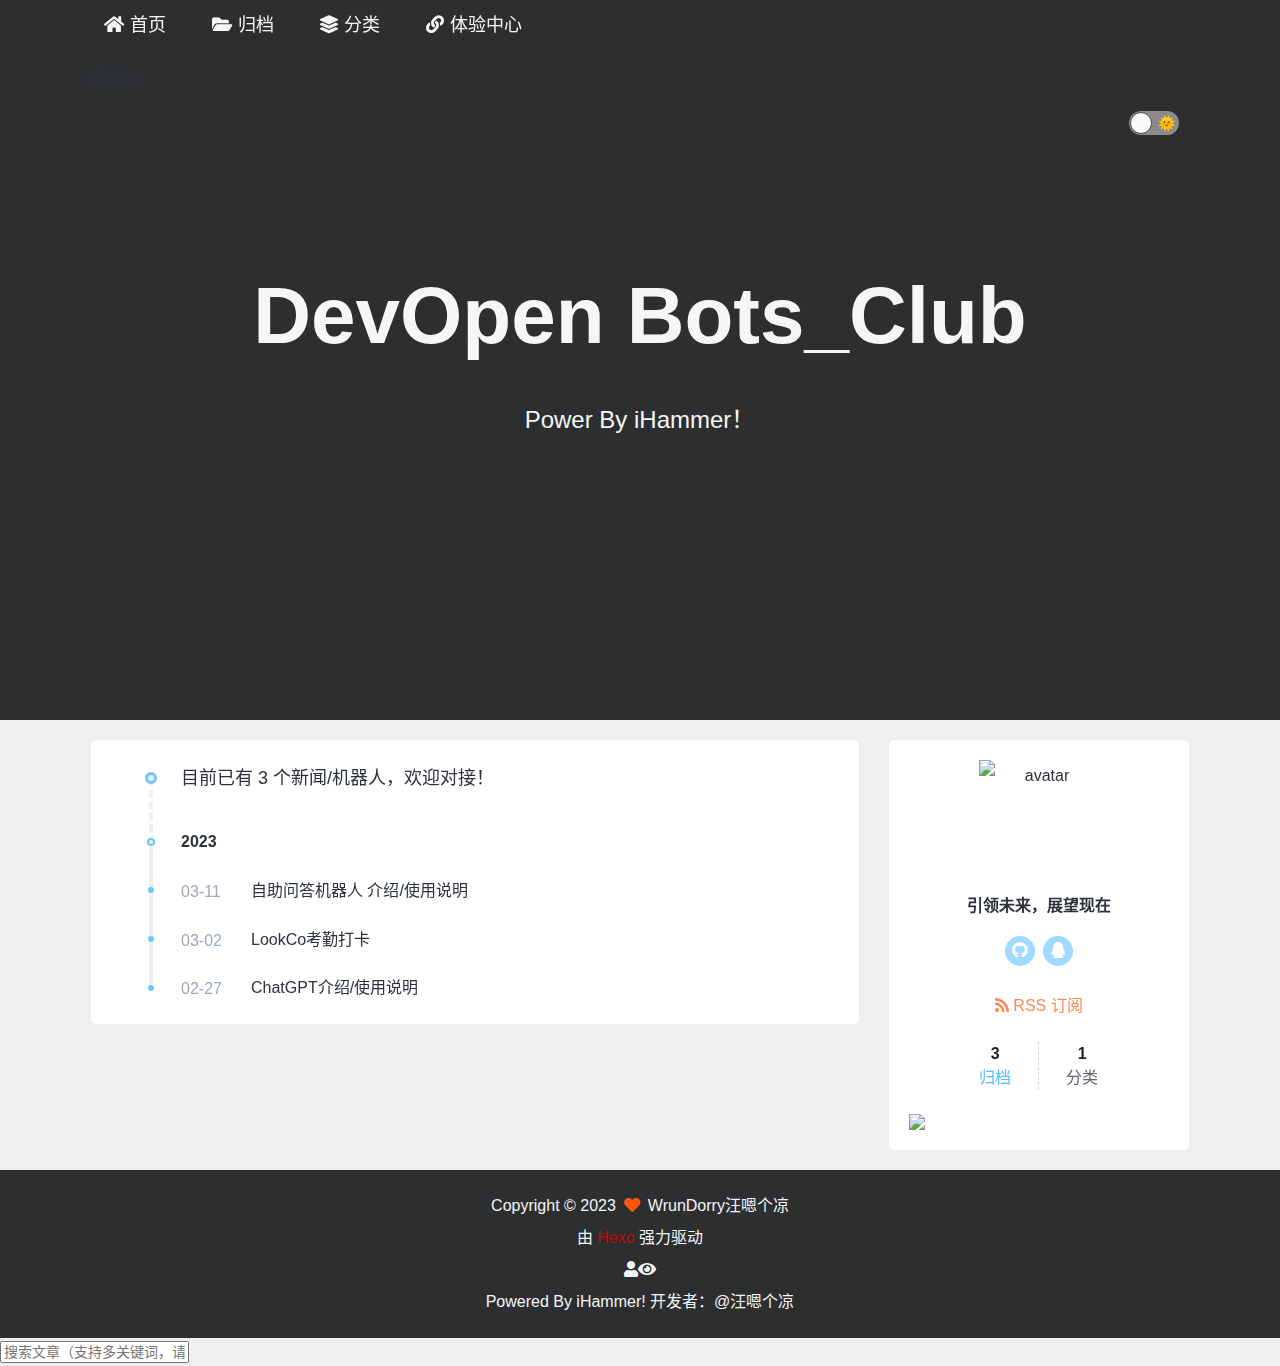
==== commit 6a72d8b2: "Site updated: 2023-03-11 15:18:52" ====
--- a/archives/index.html
+++ b/archives/index.html
@@ -28,7 +28,7 @@
   sourcePath: {"js":"js","css":"css","images":"images"},
 };
 
-window.CONFIG = CONFIG;</script><meta name="generator" content="Hexo 5.4.2"></head><body><div class="container" id="container"><header class="header" id="header"><div class="header-inner"><nav class="header-nav header-nav--fixed"><div class="header-nav-inner"><div class="header-nav-menubtn"><i class="fas fa-bars"></i></div><div class="header-nav-menu"><div class="header-nav-menu-item"><a class="header-nav-menu-item__link" href="/"><span class="header-nav-menu-item__icon"><i class="fas fa-home"></i></span><span class="header-nav-menu-item__text">首页</span></a></div><div class="header-nav-menu-item"><a class="header-nav-menu-item__link" href="/archives/"><span class="header-nav-menu-item__icon"><i class="fas fa-folder-open"></i></span><span class="header-nav-menu-item__text">归档</span></a></div><div class="header-nav-menu-item"><a class="header-nav-menu-item__link" href="/categories/"><span class="header-nav-menu-item__icon"><i class="fas fa-layer-group"></i></span><span class="header-nav-menu-item__text">分类</span></a></div><div class="header-nav-menu-item"><a class="header-nav-menu-item__link" href="/guild/"><span class="header-nav-menu-item__icon"><i class="fa fa-link"></i></span><span class="header-nav-menu-item__text">体验中心</span></a></div></div><div class="header-nav-search"><span class="header-nav-search__icon"><i class="fas fa-search"></i></span><span class="header-nav-search__text">搜索</span></div><div class="header-nav-mode"><div class="mode"><div class="mode-track"><span class="mode-track-moon"></span><span class="mode-track-sun"></span></div><div class="mode-thumb"></div></div></div></div></nav><div class="header-banner"><div class="header-banner-info"><div class="header-banner-info__title">DevOpen  Bots_Club</div><div class="header-banner-info__subtitle">Power By iHammer！</div></div></div></div></header><main class="main" id="main"><div class="main-inner"><div class="content-wrap" id="content-wrap"><div class="content" id="content"><div class="archive"><div class="archive-total">目前已有 2 个新闻/机器人，欢迎对接！</div><section class="timeline"><time class="timeline-item timeline-item--year">2023</time><article class="timeline-item"><time class="timeline-item__time">03-02</time><h2 class="timeline-item__title"><a class="timeline-item__link" href="/2023/03/02/KaoQin/">LookCo考勤打卡</a></h2></article><article class="timeline-item"><time class="timeline-item__time">02-27</time><h2 class="timeline-item__title"><a class="timeline-item__link" href="/2023/02/27/ChatGPT/">ChatGPT介绍/使用说明</a></h2></article></section></div></div></div><div class="sidebar-wrap" id="sidebar-wrap"><aside class="sidebar" id="sidebar"><section class="sidebar-toc hide"></section><!-- ov = overview--><section class="sidebar-ov"><div class="sidebar-ov-author"><div class="sidebar-ov-author__avatar"><img class="sidebar-ov-author__avatar_img" src="/images/icons/stun-logo.svg" alt="avatar"></div><p class="sidebar-ov-author__text">引领未来，展望现在</p></div><div class="sidebar-ov-social"><a class="sidebar-ov-social-item" href="https://github.com/WrunDorry" target="_blank" rel="noopener" data-popover="Github" data-popover-pos="up"><span class="sidebar-ov-social-item__icon"><i class="fab fa-github"></i></span></a><a class="sidebar-ov-social-item" href="2862443924" target="_blank" rel="noopener" data-popover="QQ" data-popover-pos="up"><span class="sidebar-ov-social-item__icon"><i class="fab fa-qq"></i></span></a></div><div class="sidebar-ov-feed"><span class="sidebar-ov-feed-rss"><a class="sidebar-ov-feed-rss__link" href="/atom.xml" target="_blank" rel="noopener"><span class="sidebar-ov-feed-rss__icon"><i class="fas fa-rss"></i></span><span>RSS 订阅</span></a></span></div><div class="sidebar-ov-state"><a class="sidebar-ov-state-item sidebar-ov-state-item--posts" href="/archives/"><div class="sidebar-ov-state-item__count">2</div><div class="sidebar-ov-state-item__name">归档</div></a><a class="sidebar-ov-state-item sidebar-ov-state-item--categories" href="/categories/"><div class="sidebar-ov-state-item__count">1</div><div class="sidebar-ov-state-item__name">分类</div></a></div><div class="sidebar-ov-cc"><a href="https://creativecommons.org/licenses/by-nc-sa/4.0/deed.en" target="_blank" rel="noopener" data-popover="知识共享许可协议" data-popover-pos="up"><img src="/images/cc-by-nc-sa.svg"></a></div></section></aside></div><div class="clearfix"></div></div></main><footer class="footer" id="footer"><div class="footer-inner"><div><span>Copyright © 2023</span><span class="footer__icon"><i class="fas fa-heart"></i></span><span>WrunDorry汪嗯个凉</span></div><div><span>由 <a href="http://hexo.io/" title="Hexo" target="_blank" rel="noopener">Hexo</a> 强力驱动</span></div><div class="busuanzi"><span class="busuanzi-siteuv"><span class="busuanzi-siteuv__icon" data-popover-pos="up" data-popover="访问人数"><i class="fas fa-user"></i></span><span class="busuanzi-siteuv__value" id="busuanzi_value_site_uv"></span></span><span class="busuanzi-sitepv"><span class="busuanzi-siteuv__icon" data-popover-pos="up" data-popover="浏览总量"><i class="fas fa-eye"></i></span><span class="busuanzi-siteuv__value" id="busuanzi_value_site_pv"></span></span></div><div>Powered By iHammer! 开发者：@汪嗯个凉</div></div></footer><div class="loading-bar" id="loading-bar"><div class="loading-bar__progress"></div></div><div class="back2top" id="back2top"><span class="back2top__icon"><i class="fas fa-rocket"></i></span></div></div><div class="search-mask"></div><div class="search-popup"><span class="search-close"></span><div class="search-input"><input placeholder="搜索文章（支持多关键词，请用空格分隔）"></div><div class="search-results"></div></div><script src="https://cdn.jsdelivr.net/npm/jquery@v3.4.1/dist/jquery.min.js"></script><script src="https://cdn.jsdelivr.net/npm/velocity-animate@1.5.2/velocity.min.js"></script><script src="https://cdn.jsdelivr.net/npm/velocity-animate@1.5.2/velocity.ui.min.js"></script><script>function initSearch() {
+window.CONFIG = CONFIG;</script><meta name="generator" content="Hexo 5.4.2"></head><body><div class="container" id="container"><header class="header" id="header"><div class="header-inner"><nav class="header-nav header-nav--fixed"><div class="header-nav-inner"><div class="header-nav-menubtn"><i class="fas fa-bars"></i></div><div class="header-nav-menu"><div class="header-nav-menu-item"><a class="header-nav-menu-item__link" href="/"><span class="header-nav-menu-item__icon"><i class="fas fa-home"></i></span><span class="header-nav-menu-item__text">首页</span></a></div><div class="header-nav-menu-item"><a class="header-nav-menu-item__link" href="/archives/"><span class="header-nav-menu-item__icon"><i class="fas fa-folder-open"></i></span><span class="header-nav-menu-item__text">归档</span></a></div><div class="header-nav-menu-item"><a class="header-nav-menu-item__link" href="/categories/"><span class="header-nav-menu-item__icon"><i class="fas fa-layer-group"></i></span><span class="header-nav-menu-item__text">分类</span></a></div><div class="header-nav-menu-item"><a class="header-nav-menu-item__link" href="/guild/"><span class="header-nav-menu-item__icon"><i class="fa fa-link"></i></span><span class="header-nav-menu-item__text">体验中心</span></a></div></div><div class="header-nav-search"><span class="header-nav-search__icon"><i class="fas fa-search"></i></span><span class="header-nav-search__text">搜索</span></div><div class="header-nav-mode"><div class="mode"><div class="mode-track"><span class="mode-track-moon"></span><span class="mode-track-sun"></span></div><div class="mode-thumb"></div></div></div></div></nav><div class="header-banner"><div class="header-banner-info"><div class="header-banner-info__title">DevOpen  Bots_Club</div><div class="header-banner-info__subtitle">Power By iHammer！</div></div></div></div></header><main class="main" id="main"><div class="main-inner"><div class="content-wrap" id="content-wrap"><div class="content" id="content"><div class="archive"><div class="archive-total">目前已有 3 个新闻/机器人，欢迎对接！</div><section class="timeline"><time class="timeline-item timeline-item--year">2023</time><article class="timeline-item"><time class="timeline-item__time">03-11</time><h2 class="timeline-item__title"><a class="timeline-item__link" href="/2023/03/11/ZiZhuFQA/">自助问答机器人 介绍/使用说明</a></h2></article><article class="timeline-item"><time class="timeline-item__time">03-02</time><h2 class="timeline-item__title"><a class="timeline-item__link" href="/2023/03/02/KaoQin/">LookCo考勤打卡</a></h2></article><article class="timeline-item"><time class="timeline-item__time">02-27</time><h2 class="timeline-item__title"><a class="timeline-item__link" href="/2023/02/27/ChatGPT/">ChatGPT介绍/使用说明</a></h2></article></section></div></div></div><div class="sidebar-wrap" id="sidebar-wrap"><aside class="sidebar" id="sidebar"><section class="sidebar-toc hide"></section><!-- ov = overview--><section class="sidebar-ov"><div class="sidebar-ov-author"><div class="sidebar-ov-author__avatar"><img class="sidebar-ov-author__avatar_img" src="/images/icons/stun-logo.svg" alt="avatar"></div><p class="sidebar-ov-author__text">引领未来，展望现在</p></div><div class="sidebar-ov-social"><a class="sidebar-ov-social-item" href="https://github.com/WrunDorry" target="_blank" rel="noopener" data-popover="Github" data-popover-pos="up"><span class="sidebar-ov-social-item__icon"><i class="fab fa-github"></i></span></a><a class="sidebar-ov-social-item" href="2862443924" target="_blank" rel="noopener" data-popover="QQ" data-popover-pos="up"><span class="sidebar-ov-social-item__icon"><i class="fab fa-qq"></i></span></a></div><div class="sidebar-ov-feed"><span class="sidebar-ov-feed-rss"><a class="sidebar-ov-feed-rss__link" href="/atom.xml" target="_blank" rel="noopener"><span class="sidebar-ov-feed-rss__icon"><i class="fas fa-rss"></i></span><span>RSS 订阅</span></a></span></div><div class="sidebar-ov-state"><a class="sidebar-ov-state-item sidebar-ov-state-item--posts" href="/archives/"><div class="sidebar-ov-state-item__count">3</div><div class="sidebar-ov-state-item__name">归档</div></a><a class="sidebar-ov-state-item sidebar-ov-state-item--categories" href="/categories/"><div class="sidebar-ov-state-item__count">1</div><div class="sidebar-ov-state-item__name">分类</div></a></div><div class="sidebar-ov-cc"><a href="https://creativecommons.org/licenses/by-nc-sa/4.0/deed.en" target="_blank" rel="noopener" data-popover="知识共享许可协议" data-popover-pos="up"><img src="/images/cc-by-nc-sa.svg"></a></div></section></aside></div><div class="clearfix"></div></div></main><footer class="footer" id="footer"><div class="footer-inner"><div><span>Copyright © 2023</span><span class="footer__icon"><i class="fas fa-heart"></i></span><span>WrunDorry汪嗯个凉</span></div><div><span>由 <a href="http://hexo.io/" title="Hexo" target="_blank" rel="noopener">Hexo</a> 强力驱动</span></div><div class="busuanzi"><span class="busuanzi-siteuv"><span class="busuanzi-siteuv__icon" data-popover-pos="up" data-popover="访问人数"><i class="fas fa-user"></i></span><span class="busuanzi-siteuv__value" id="busuanzi_value_site_uv"></span></span><span class="busuanzi-sitepv"><span class="busuanzi-siteuv__icon" data-popover-pos="up" data-popover="浏览总量"><i class="fas fa-eye"></i></span><span class="busuanzi-siteuv__value" id="busuanzi_value_site_pv"></span></span></div><div>Powered By iHammer! 开发者：@汪嗯个凉</div></div></footer><div class="loading-bar" id="loading-bar"><div class="loading-bar__progress"></div></div><div class="back2top" id="back2top"><span class="back2top__icon"><i class="fas fa-rocket"></i></span></div></div><div class="search-mask"></div><div class="search-popup"><span class="search-close"></span><div class="search-input"><input placeholder="搜索文章（支持多关键词，请用空格分隔）"></div><div class="search-results"></div></div><script src="https://cdn.jsdelivr.net/npm/jquery@v3.4.1/dist/jquery.min.js"></script><script src="https://cdn.jsdelivr.net/npm/velocity-animate@1.5.2/velocity.min.js"></script><script src="https://cdn.jsdelivr.net/npm/velocity-animate@1.5.2/velocity.ui.min.js"></script><script>function initSearch() {
   var isXML = true;
   var search_path = 'search.json';
 
